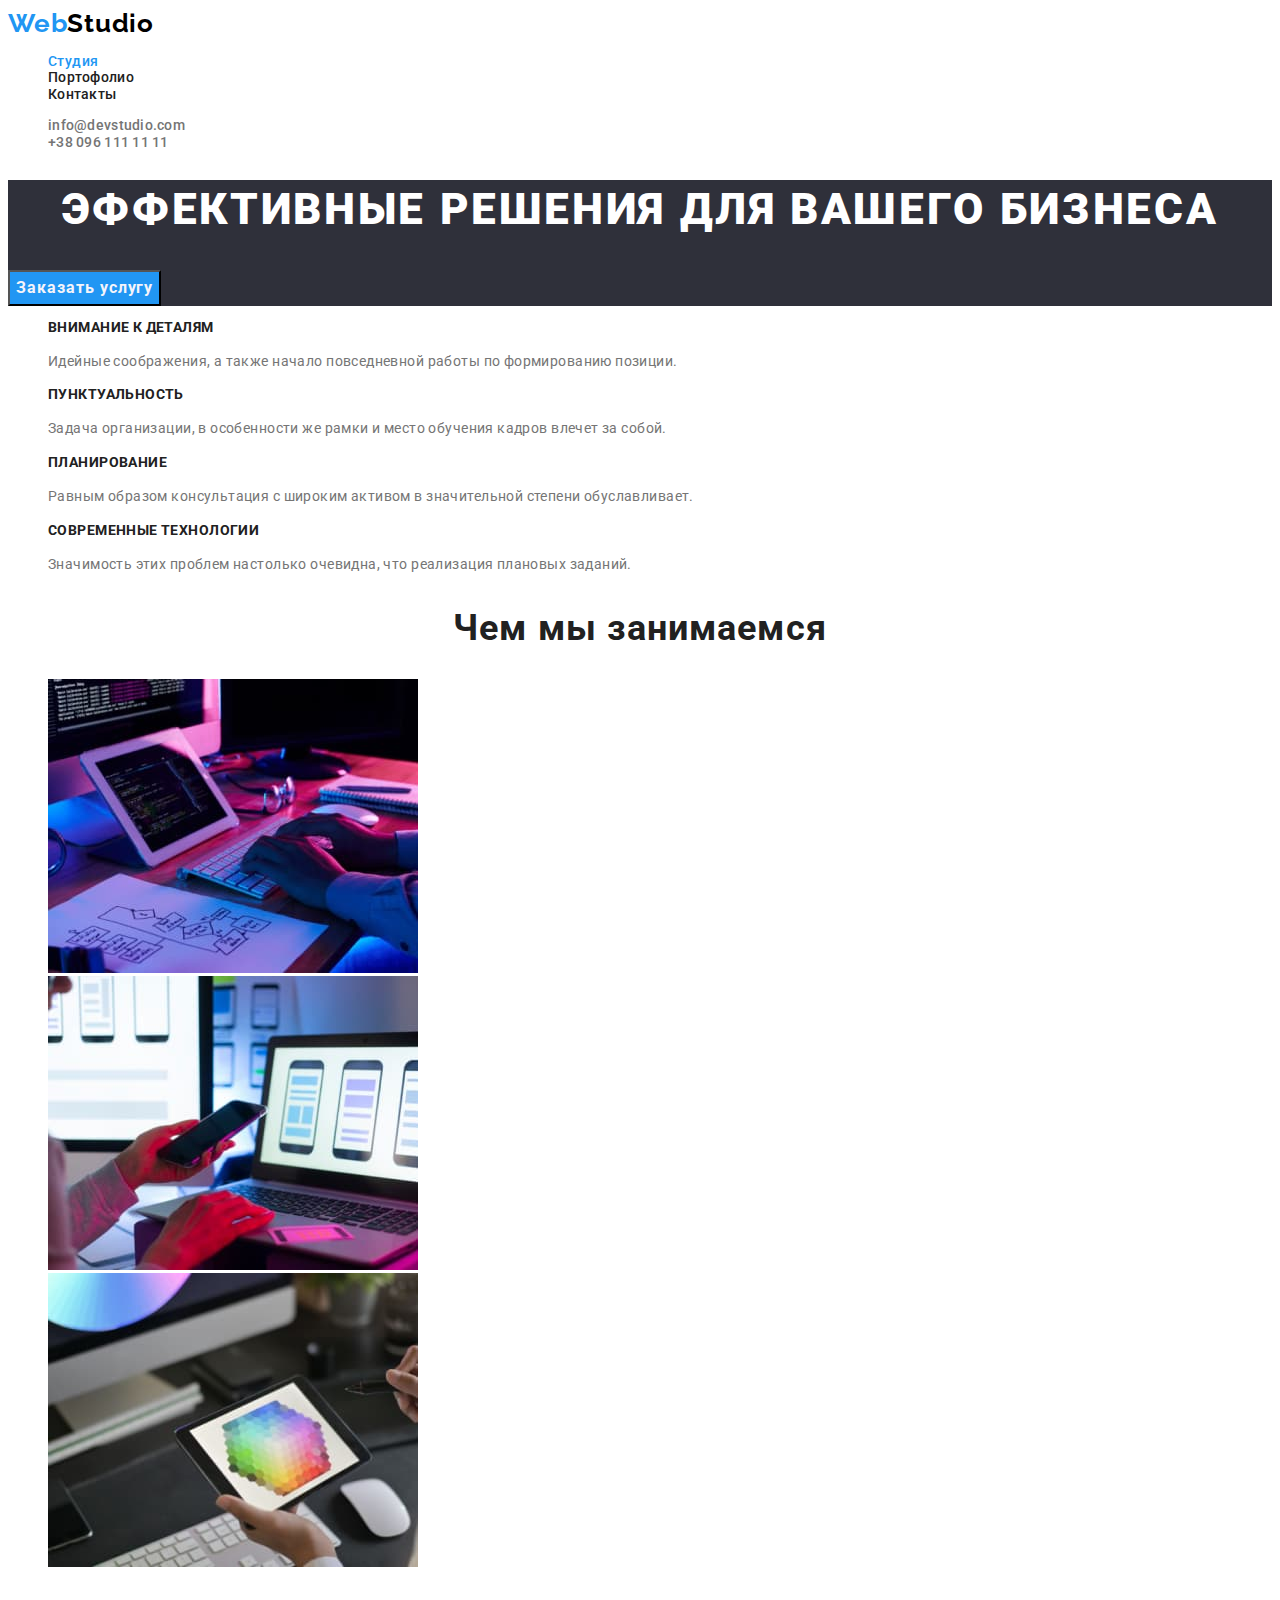
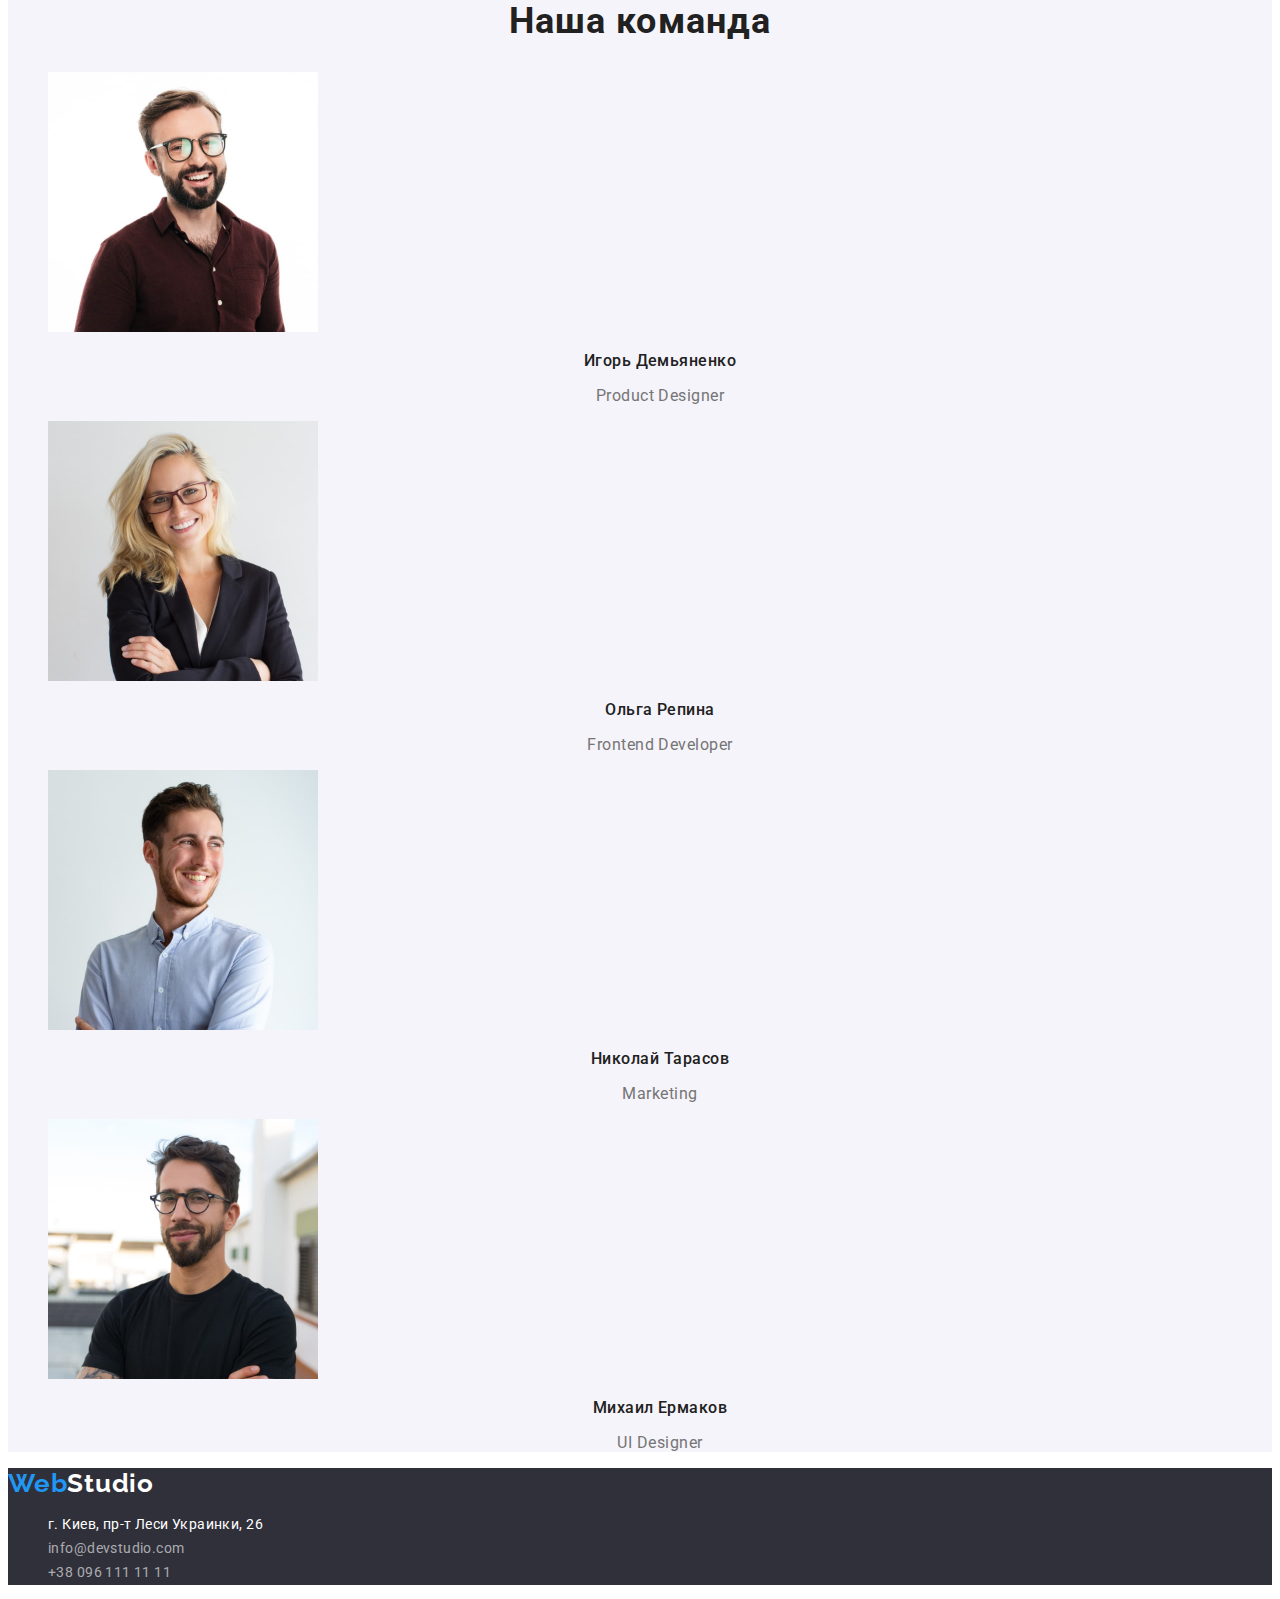
==== index.html @ 548dbef4 "Переносит предыдущее задание" ====
<!DOCTYPE html>
    <html lang="ru">
    <head>
        <meta charset="UTF-8" />
        <meta http-equiv="X-UA-Compatible" content="IE=edge" />
        <meta name="viewport" content="width=device-width, initial-scale=1.0" />
        <title>Homework_02</title>
        <link 
        href="https://fonts.googleapis.com/css2?family=Raleway:wght@700&family=Roboto:wght@400;500;700;900&display=swap" 
        rel="stylesheet"/>
        <link rel="stylesheet" href="./css/main.css"/>
    </head>
    <body>
        <!-- Шапка сайта -->
        <header class="page-header">
        <nav class="navigation">
            <a href="./index.html" class="logo  link"><span class="accent">Web</span>Studio </a>
            <ul class="site-nav list ">
            <li><a href="./index.html" class="link page link-current link">Студия</a></li>
            <li><a href="./portfolio.html" class="link-page link">Портофолио</a></li>
            <li><a href="" class="link-page link">Контакты</a></li>
            </ul>
        </nav>
            <ul class="contact-list list">
            <li><a href="mailto:info@devstudio.com" class="contact link">info@devstudio.com</a></li>
            <li><a href="tel:+380961111111" class="contact link">+38 096 111 11 11</a></li>
            </ul>
        </header>
        <main>    
        <!-- Герой -->    
        <section class="hero">
            <h1 class="hero-title">Эффективные решения для вашего бизнеса</h1>
            <button type="button" class="button">Заказать услугу</button>
        </section>
        <!-- Принципы -->
        <section class="section">
            <h2 class="visually-hidden">Принципы</h2>
            <ul class="principles list" >
            <li>
                <h3 class="title">Внимание к деталям</h3>
                <p class="text">
                Идейные соображения, а также начало повседневной работы по
                формированию позиции.
                </p>
            </li>
            <li>
                <h3 class="title">Пунктуальность</h3>
                <p  class="text">
                Задача организации, в особенности же рамки и место обучения кадров
                влечет за собой.
                </p>
            </li>
            <li>
                <h3 class="title">Планирование</h3>
                <p  class="text">
                Равным образом консультация с широким активом в значительной
                степени обуславливает.
                </p>
            </li>
            <li>
                <h3 class="title">Современные технологии</h3>
                <p  class="text">
                Значимость этих проблем настолько очевидна, что реализация
                плановых заданий.
                </p>
            </li>
            </ul>
        </section>
        <!-- Чем мы занимаемся -->
        <section class="section">
            <h2 class="section-title">Чем мы занимаемся</h2>
            <ul class="work-list list">
            <li>
                <img src="./img/img.jpg" alt="Наша работа" width="370" />
            </li>
            <li>
                <img src="./img/imge.jpg" alt="Наша работа" width="370" />
            </li>
            <li>
                <img src="./img/imges.jpg" alt="Наша работа" width="370" />
            </li>
            </ul>
        </section>
        <!-- Наша команда -->
        <section class="section-group">
            <h2 class="section-title">Наша команда</h2>
            <ul class="team list">
            <li>
                <img src="./img/4.jpg" alt="Игорь Демьяненко" width="270" />
                <h3 class="title">Игорь Демьяненко</h3>
                <p class="text" lang="en">Product Designer</p>
            </li>
            <li>
                <img src="./img/5.jpg" alt="Ольга Репина" width="270" />
                <h3 class="title">Ольга Репина</h3>
                <p class="text" lang="en">Frontend Developer</p>
            </li>
            <li>
                <img src="./img/6.jpg" alt="Николай Тарасов" width="270" />
                <h3 class="title">Николай Тарасов</h3>
                <p class="text" lang="en">Marketing</p>
            </li>
            <li>
                <img src="./img/im.jpg" alt="Михаил Ермаков" width="270" />
                <h3 class="title">Михаил Ермаков</h3>
                <p class="text" lang="en">UI Designer</p>
            </li>
            </ul>
        </section>
        </main>
        <footer class="address">
        <address>
            <a href="./index.html" class="logo link"><span class="accent">Web</span>Studio </a>
            <ul class="address-link list">
            <li>
                <a href="https://goo.gl/maps/2pZtaWLYkU5cPGeF8" target="_blank" rel="noopener,noindex,nofollow" class="address-direct link">г. Киев, пр-т Леси Украинки, 26</a>
            </li>
            <li>    
                <a href="mailto:info@devstudio.com" class="direct link">info@devstudio.com</a>
            </li>
            <li>    
                <a href="tel:+380961111111" class="direct link">+38 096 111 11 11</a>
            </li>
            </ul>
        </address>
        </footer>
    </body>
    </html>
---- css/main.css ----
:root{
    --primary-text-color:#757575;
    --title-text-color:#212121;
    --accent-color:#2196F3;
    --primary-white-color:#FFFFFF;
    --logo-color:#000000;
    --bg-color:#2F303A;
    --second-fon-color:#F5F4FA;
    --direct-color:rgba(255, 255, 255, 0.6);
}

body{
    background-color:var(--primary-white-color) ;
    color:var( --primary-text-color) ;
    font-family: Roboto,sans-serif;
    font-size:14px;
    letter-spacing: 0.03em; 
}

address{
    font-style: normal;
}

.list {
    list-style: none;  
 }

 .link {
    text-decoration: none;
}

/* Logo */

.logo {
    color:var(--logo-color); 
    font-family: Raleway,sans-serif;
    font-size: 26px;
    font-weight: 700;
    line-height: 1.19;
    letter-spacing: 0.03em;
}

.logo .accent{
    color:var(--accent-color) ;
}

/* Site nav */

.site-nav .link-page{
    color: var(--title-text-color);

    font-family: Roboto,sans-serif;
    font-size: 14px;
    font-weight: 500;
    line-height: 1.14;
    letter-spacing: 0.02em;
}

.site-nav .link-page:hover , 
.site-nav .link-page:focus {
    color: var(--accent-color);
}
.site-nav .link-current {
    color: var(--accent-color);
    font-weight: 500;
}


/* Contact */
.contact {
    color: var( --primary-text-color);

    font-weight: 500;
    font-size: 14px;
    line-height: 1.14;
    letter-spacing: 0.02em;
}
.contact:hover,
.contact:focus {
    color:var(--accent-color);
}

/* Hero */

.hero{
    background-color:var(--bg-color);
}

.hero-title {
    color:var(--primary-white-color);

    font-size: 44px;
    font-weight: 900;
    line-height: 1.36;
    letter-spacing: 0.06em;
    text-align: center;
    text-transform: uppercase;
}

/* Section */

.section-group{
    background-color:var(--second-fon-color);
}

.section-title {
    color:var( --title-text-color) ;

    font-weight: 700;
    font-size: 36px;
    line-height: 1.17;
    text-align: center;
    letter-spacing: 0.03em;
}

/* Principles */

.visually-hidden{
    position:absolute;
    white-space: nowrap;
    width:1px;
    height:1px;
    overflow:hidden;
    border: 0;
    padding: 0;
    clip: rect(0 0 0 0);
    clip-path: inset(50%);
    margin: -1px;
}

.principles .title {
    color:var( --title-text-color) ;

    font-weight: 700;
    font-size: 14px;
    line-height: 1.14;
    letter-spacing: 0.03em;
    text-transform: uppercase;
}

.principles .text {
    font-weight: 400;
    font-size: 14px;
    line-height: 1.71;
    letter-spacing: 0.03em;
}

/* Team */

.team .title {
    color:var(--title-text-color) ;
    
    font-weight: 500;
    font-size: 16px;
    line-height: 1.19;
    text-align: center;
    letter-spacing: 0.03em;
}

.team .text {
    font-weight: 400;
    font-size: 16px;
    line-height: 1.19;
    text-align: center;
    letter-spacing: 0.03em;
}

/* Button */

.button {
    background-color:var(--accent-color);
    color:var(--second-fon-color);
    
    font-family: inherit;
    font-style: normal;
    font-weight: 700;
    font-size: 16px;
    line-height: 1.88;
    letter-spacing: 0.06em;
    cursor: pointer;
}


/* Стили для Портофолио" */

.style-filter {
    background-color:var(--second-fon-color);
    color:var( --title-text-color) ;

    font-family: Roboto,sans-serif;
    font-weight: 500;
    font-size: 16px;
    line-height: 1.62;
    text-align: center;
    letter-spacing: 0.03em;
    cursor: pointer;
}

.style-filter:hover,
.style-filter:focus {
    background-color: var(--accent-color);
    color: var(--primary-white-color);
}

/* Examples */

.examples .title {
    color:var(--title-text-color) ;

    font-weight: 700;
    font-size: 18px;
    line-height: 2.0;
    letter-spacing: 0.06em;
}

.examples .text { 
    color:var(--primary-text-color) ;

    font-weight: 400;
    font-size: 16px;
    line-height: 1.88;
    letter-spacing: 0.03em;
}

.examples-link{
    color:var(--title-text-color) ;
}

/* Footer */
.address{
    background-color:var(--bg-color);
    font-style: normal;
}

.address .logo { 
    color:var(--primary-white-color);
} 

.address-link .logo{
    color:var(--primary-white-color) ;
}

.address-link .logo.accent  {
    color:var(--accent-color)
}

.address-direct{
    color:var(--primary-white-color);

    font-weight: 400;
    font-size: 14px;
    line-height: 1.71;
    letter-spacing: 0.03em;
}

.direct{
    color:var(--direct-color);

    font-weight: 400;
    font-size: 14px;
    line-height: 1.71;
    letter-spacing: 0.03em;
}
.direct:hover,
.direct:focus{
    color:var(--accent-color) 
}
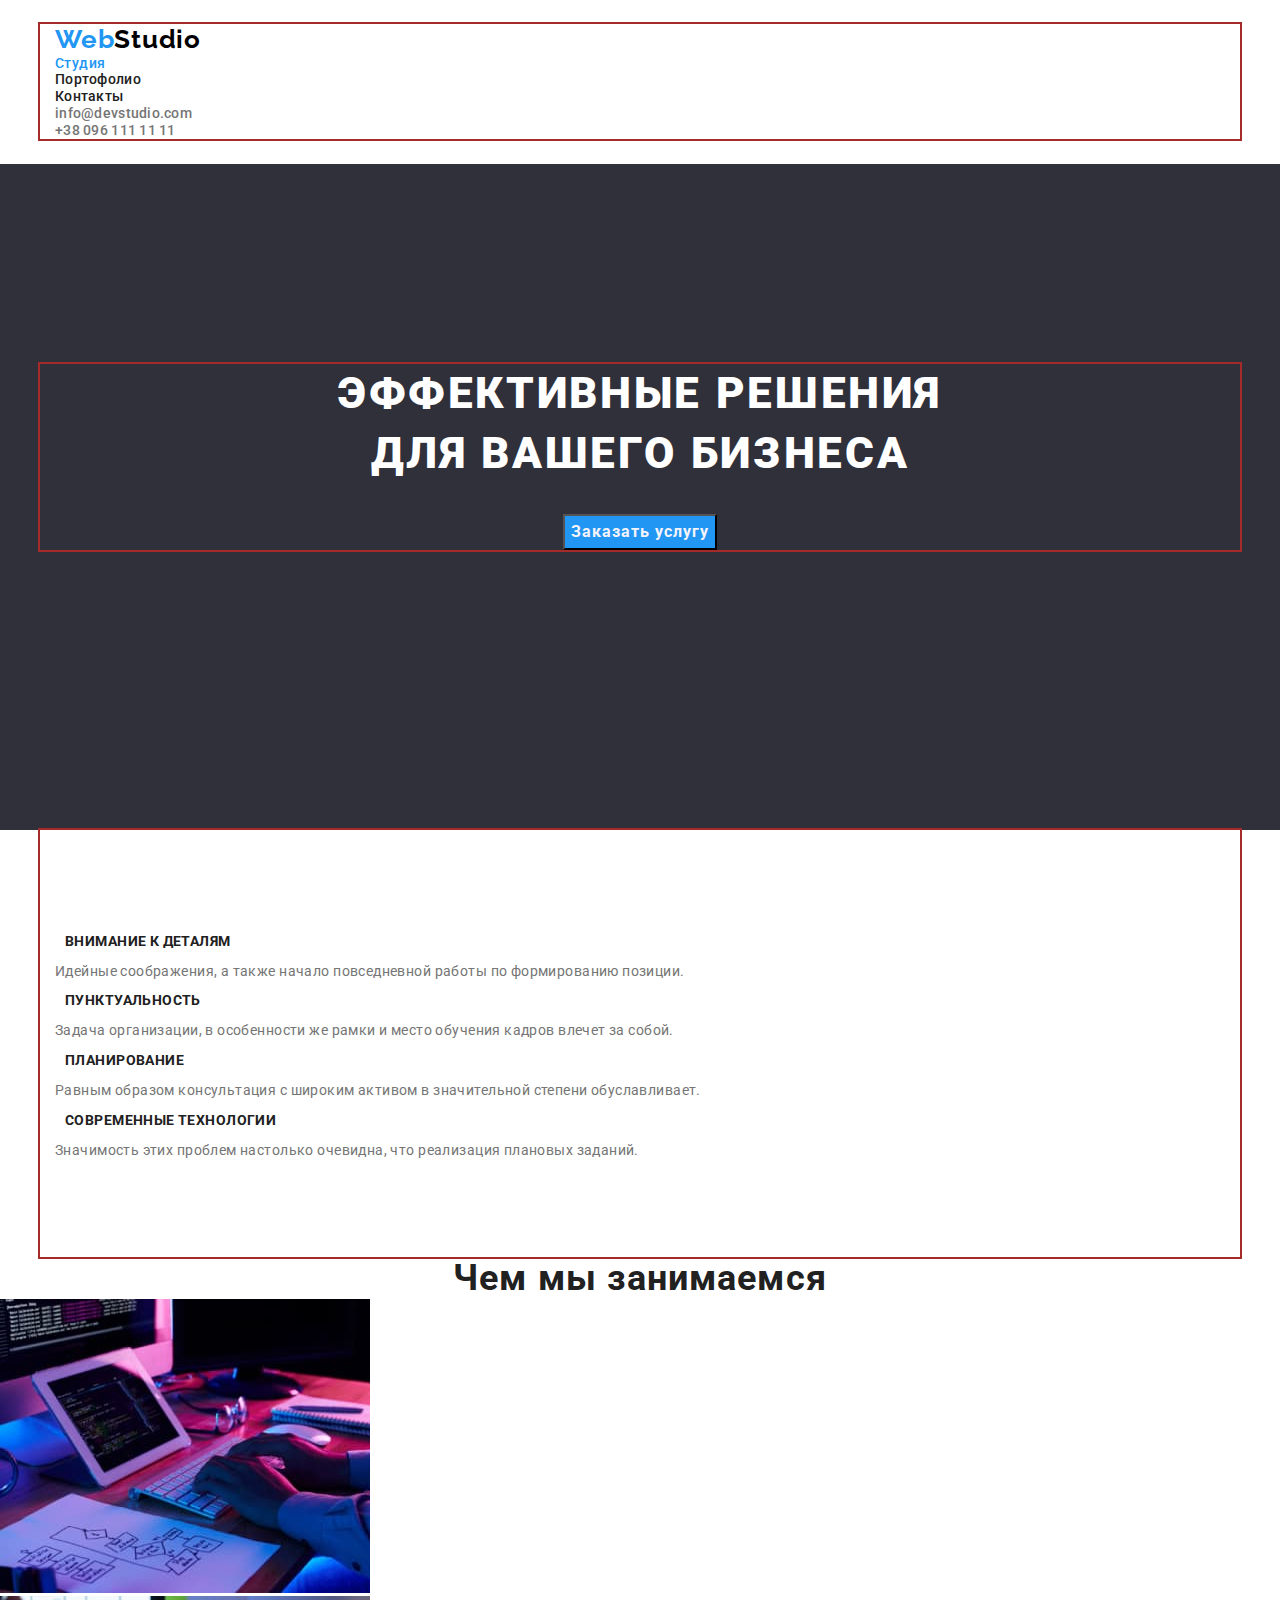
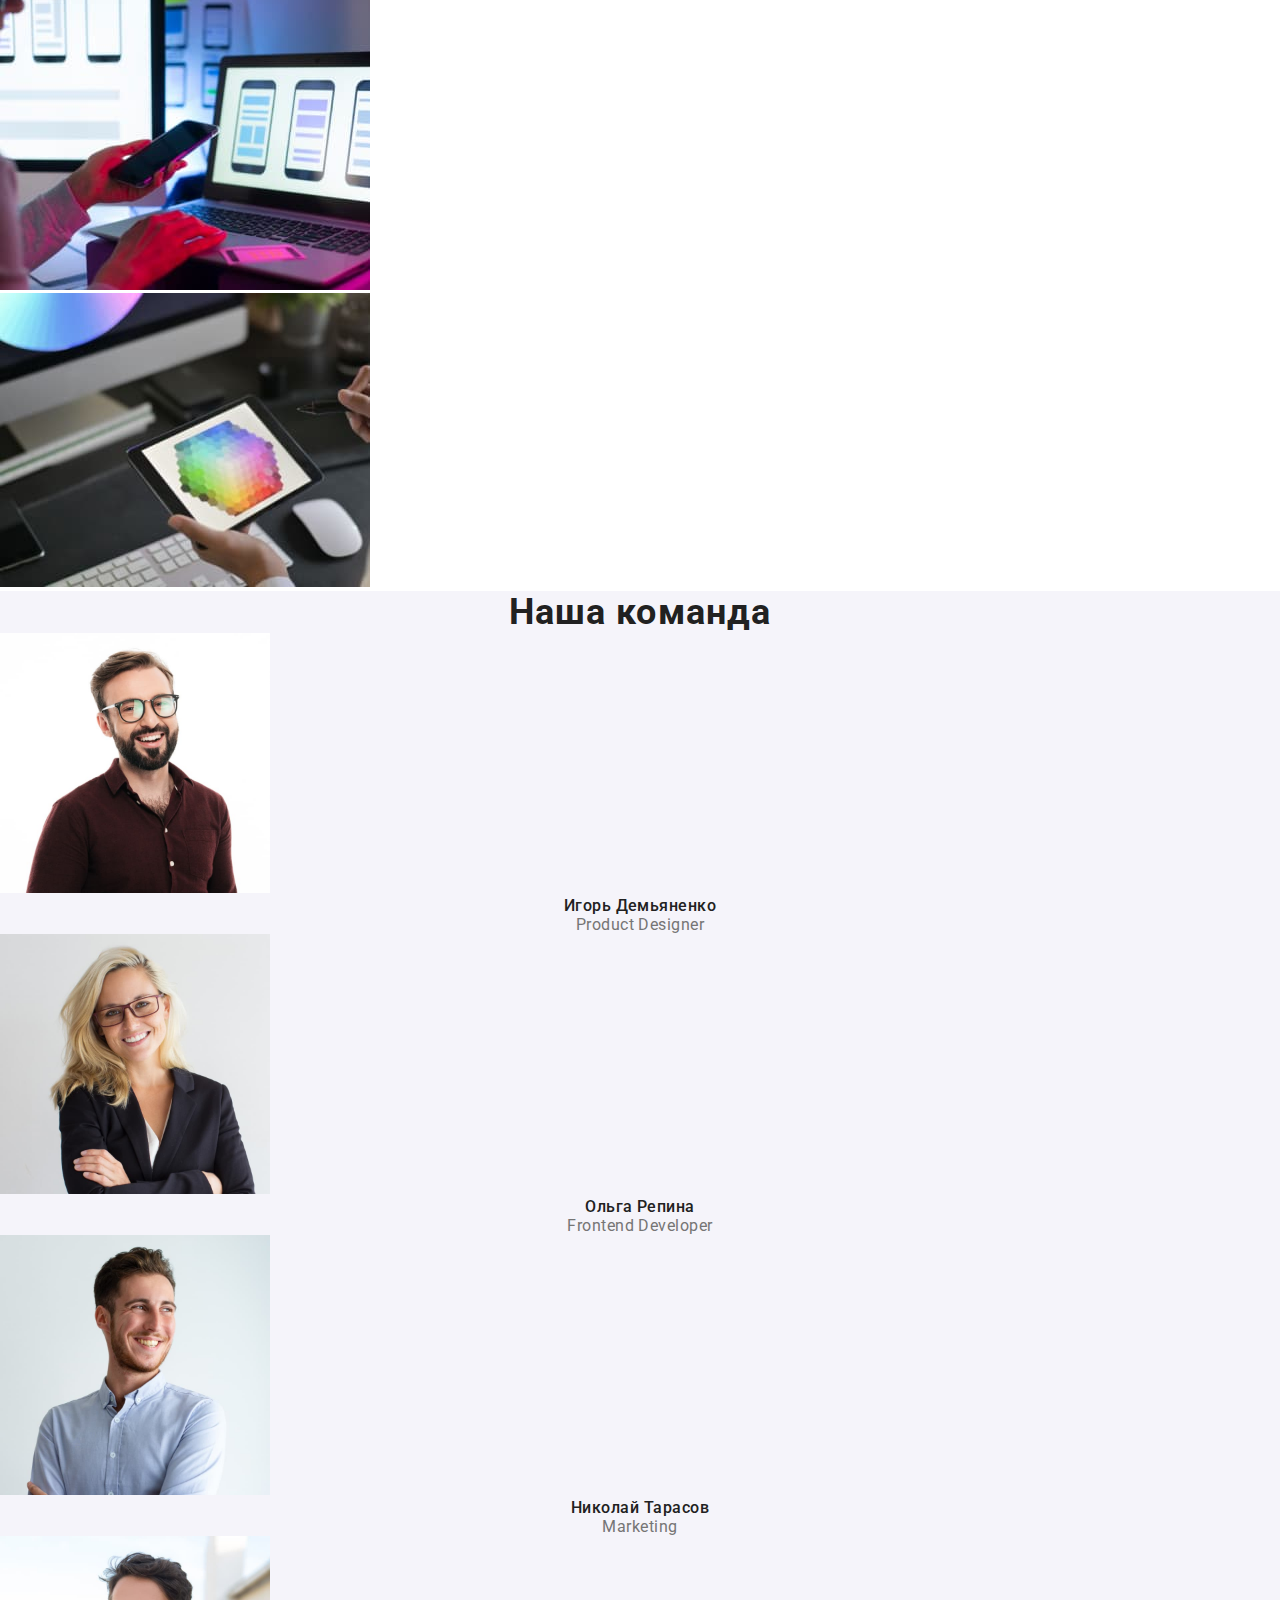
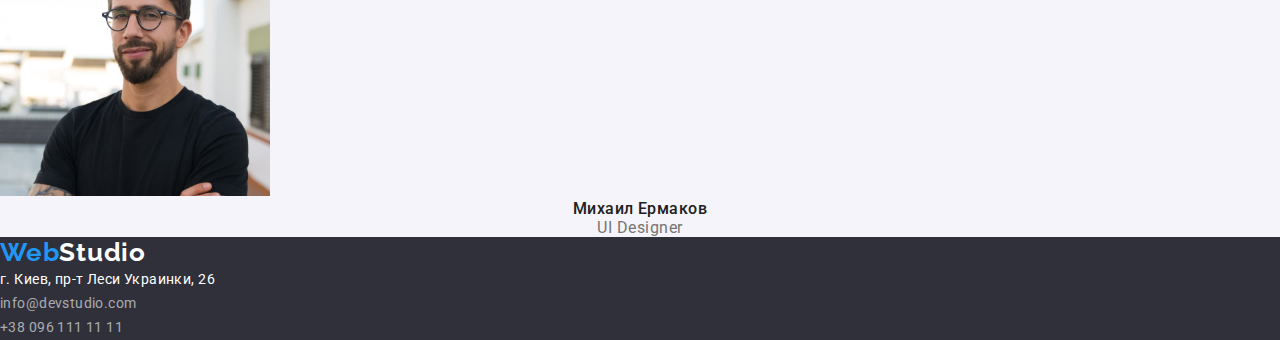
==== commit 6f4e81bb: "добавляет константы" ====
--- a/index.html
+++ b/index.html
@@ -8,63 +8,70 @@
         <link 
         href="https://fonts.googleapis.com/css2?family=Raleway:wght@700&family=Roboto:wght@400;500;700;900&display=swap" 
         rel="stylesheet"/>
+        <link rel="stylesheet" href="https://cdnjs.cloudflare.com/ajax/libs/modern-normalize/1.1.0/modern-normalize.min.css">
         <link rel="stylesheet" href="./css/main.css"/>
     </head>
     <body>
         <!-- Шапка сайта -->
         <header class="page-header">
-        <nav class="navigation">
+        <div class="container">
             <a href="./index.html" class="logo  link"><span class="accent">Web</span>Studio </a>
-            <ul class="site-nav list ">
-            <li><a href="./index.html" class="link page link-current link">Студия</a></li>
-            <li><a href="./portfolio.html" class="link-page link">Портофолио</a></li>
-            <li><a href="" class="link-page link">Контакты</a></li>
-            </ul>
-        </nav>
-            <ul class="contact-list list">
-            <li><a href="mailto:info@devstudio.com" class="contact link">info@devstudio.com</a></li>
-            <li><a href="tel:+380961111111" class="contact link">+38 096 111 11 11</a></li>
-            </ul>
+                <ul class="site-nav list ">
+                    <li><a href="./index.html" class="link page link-current link">Студия</a></li>
+                    <li><a href="./portfolio.html" class="link-page link">Портофолио</a></li>
+                    <li><a href="" class="link-page link">Контакты</a></li>
+                </ul>
+            </nav>
+                <ul class="contact-list list">
+                    <li><a href="mailto:info@devstudio.com" class="contact link">info@devstudio.com</a></li>
+                    <li><a href="tel:+380961111111" class="contact link">+38 096 111 11 11</a></li>
+                </ul>
+            <nav class="navigation">
+        </div>
         </header>
         <main>    
         <!-- Герой -->    
         <section class="hero">
-            <h1 class="hero-title">Эффективные решения для вашего бизнеса</h1>
-            <button type="button" class="button">Заказать услугу</button>
+            <div class="container">
+                <h1 class="hero-title">Эффективные решения для вашего бизнеса</h1>
+                <button type="button" class="button">Заказать услугу</button>
+            </div>
         </section>
         <!-- Принципы -->
         <section class="section">
-            <h2 class="visually-hidden">Принципы</h2>
-            <ul class="principles list" >
-            <li>
-                <h3 class="title">Внимание к деталям</h3>
-                <p class="text">
-                Идейные соображения, а также начало повседневной работы по
-                формированию позиции.
-                </p>
-            </li>
-            <li>
-                <h3 class="title">Пунктуальность</h3>
-                <p  class="text">
-                Задача организации, в особенности же рамки и место обучения кадров
-                влечет за собой.
-                </p>
-            </li>
-            <li>
-                <h3 class="title">Планирование</h3>
-                <p  class="text">
-                Равным образом консультация с широким активом в значительной
-                степени обуславливает.
-                </p>
-            </li>
-            <li>
-                <h3 class="title">Современные технологии</h3>
-                <p  class="text">
-                Значимость этих проблем настолько очевидна, что реализация
-                плановых заданий.
-                </p>
-            </li>
-            </ul>
+            <div class="container">
+                <h2 class="visually-hidden">Принципы</h2>
+                <ul class="principles list" >
+                <li>
+                    <h3 class="title">Внимание к деталям</h3>
+                    <p class="text">
+                    Идейные соображения, а также начало повседневной работы по
+                    формированию позиции.
+                    </p>
+                </li>
+                <li>
+                    <h3 class="title">Пунктуальность</h3>
+                    <p  class="text">
+                    Задача организации, в особенности же рамки и место обучения кадров
+                    влечет за собой.
+                    </p>
+                </li>
+                <li>
+                    <h3 class="title">Планирование</h3>
+                    <p  class="text">
+                    Равным образом консультация с широким активом в значительной
+                    степени обуславливает.
+                    </p>
+                </li>
+                <li>
+                    <h3 class="title">Современные технологии</h3>
+                    <p  class="text">
+                    Значимость этих проблем настолько очевидна, что реализация
+                    плановых заданий.
+                    </p>
+                </li>
+                </ul>
+            </div>
         </section>
         <!-- Чем мы занимаемся -->
         <section class="section">
--- a/css/main.css
+++ b/css/main.css
@@ -21,6 +21,25 @@
     font-style: normal;
 }
 
+p,
+h1,
+h2,
+h3,
+h4,
+h5,
+h6{
+    margin: 0;
+}
+
+ul{
+    padding-left: 0;
+    margin: 0;
+}
+
+button{
+    cursor: pointer;
+}
+
 .list {
     list-style: none;  
  }
@@ -29,7 +48,19 @@
     text-decoration: none;
 }
 
+.container{
+    width: 1200px;
+    padding-left: 15px;
+    padding-right: 15px;
+    margin: 0 auto;
+    outline: 2px solid brown;
+}
+
 /* Logo */
+.page-header{
+    padding-top: 24px;
+    padding-bottom: 25px;
+}
 
 .logo {
     color:var(--logo-color); 
@@ -83,10 +114,19 @@
 /* Hero */
 
 .hero{
+    padding-top: 200px;
+    padding-bottom: 280px;
+    /* padding: 200px 0; */
     background-color:var(--bg-color);
 }
 
 .hero-title {
+    width: 696px;
+    margin-top: 0;
+    margin-bottom: 30px;
+    margin-left: auto;
+    margin-right: auto;
+
     color:var(--primary-white-color);
 
     font-size: 44px;
@@ -114,6 +154,10 @@
 }
 
 /* Principles */
+.principles{
+    padding-top: 94px;
+    padding-bottom: 94px;
+}
 
 .visually-hidden{
     position:absolute;
@@ -129,6 +173,7 @@
 }
 
 .principles .title {
+    margin: 10px;
     color:var( --title-text-color) ;
 
     font-weight: 700;
@@ -168,6 +213,9 @@
 /* Button */
 
 .button {
+    margin: 0 auto;
+    display: block;
+
     background-color:var(--accent-color);
     color:var(--second-fon-color);
     
@@ -178,6 +226,7 @@
     line-height: 1.88;
     letter-spacing: 0.06em;
     cursor: pointer;
+    text-align: center;
 }
 
 
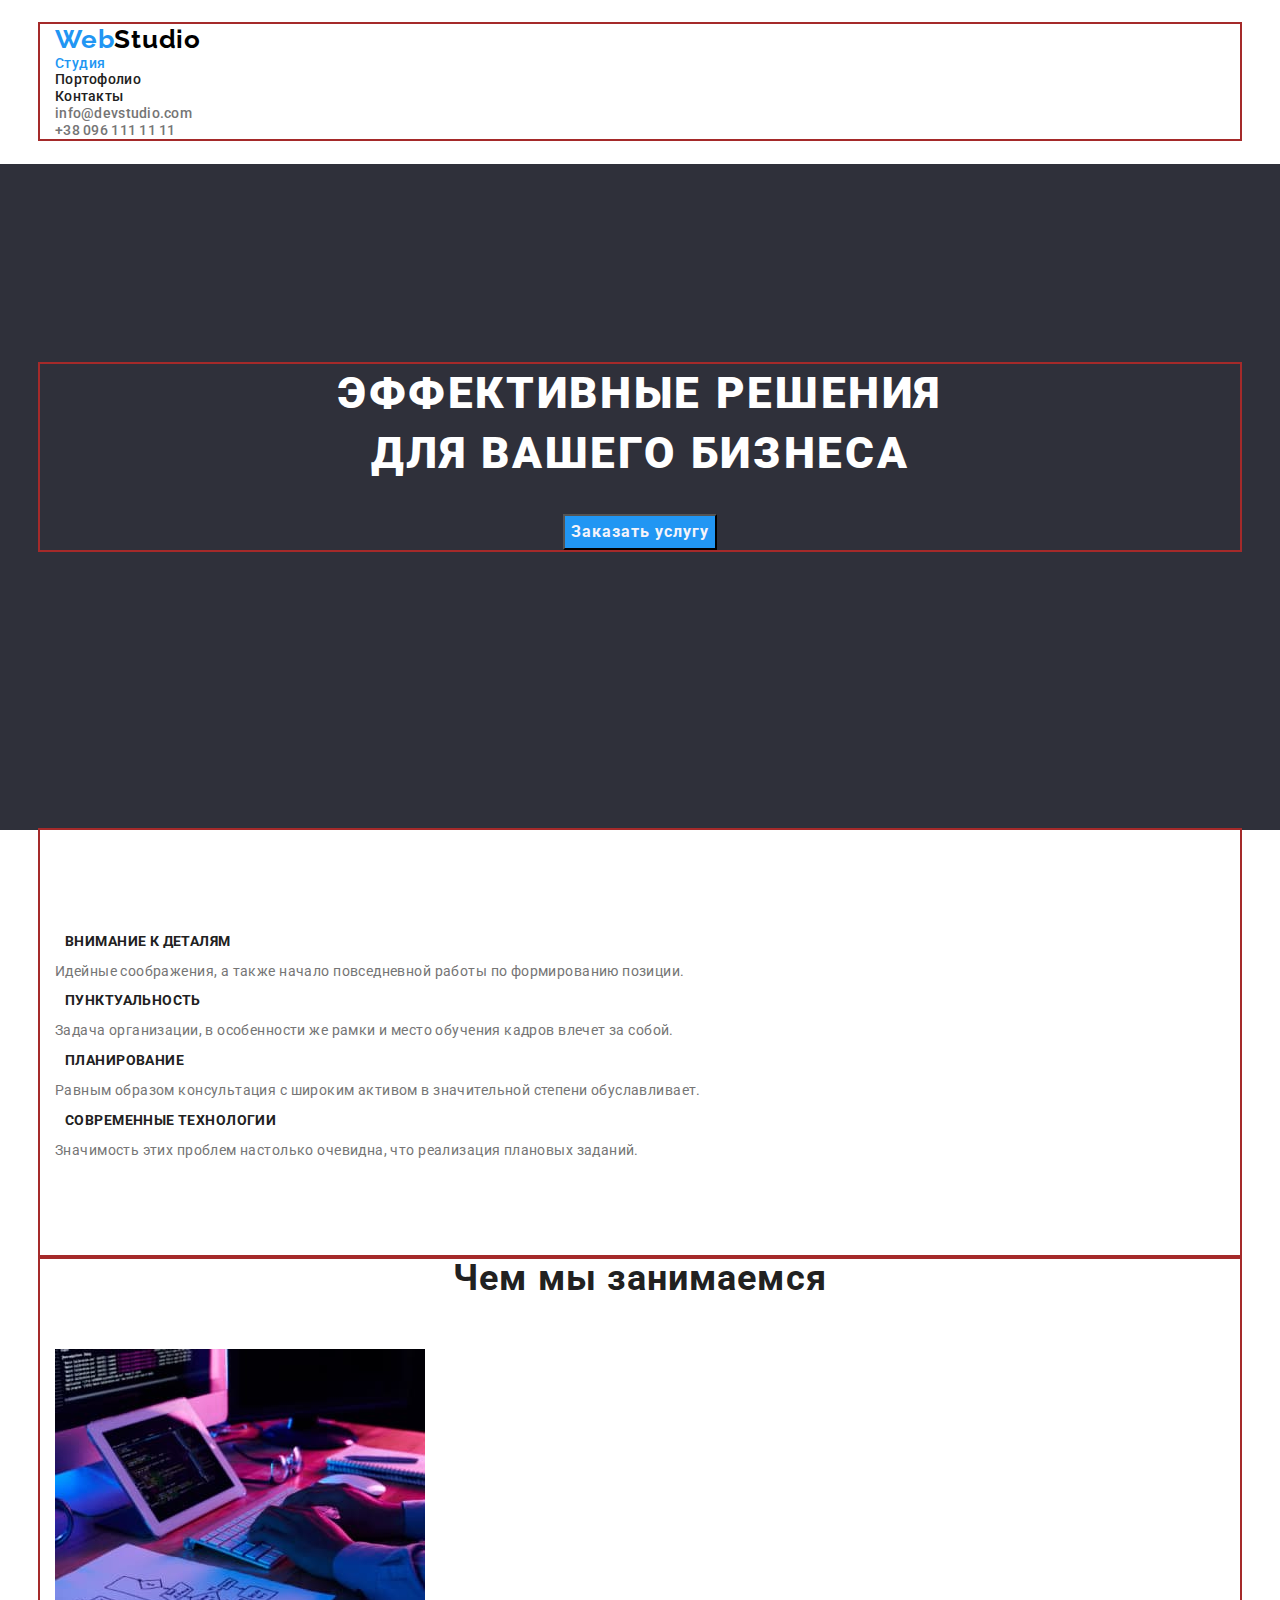
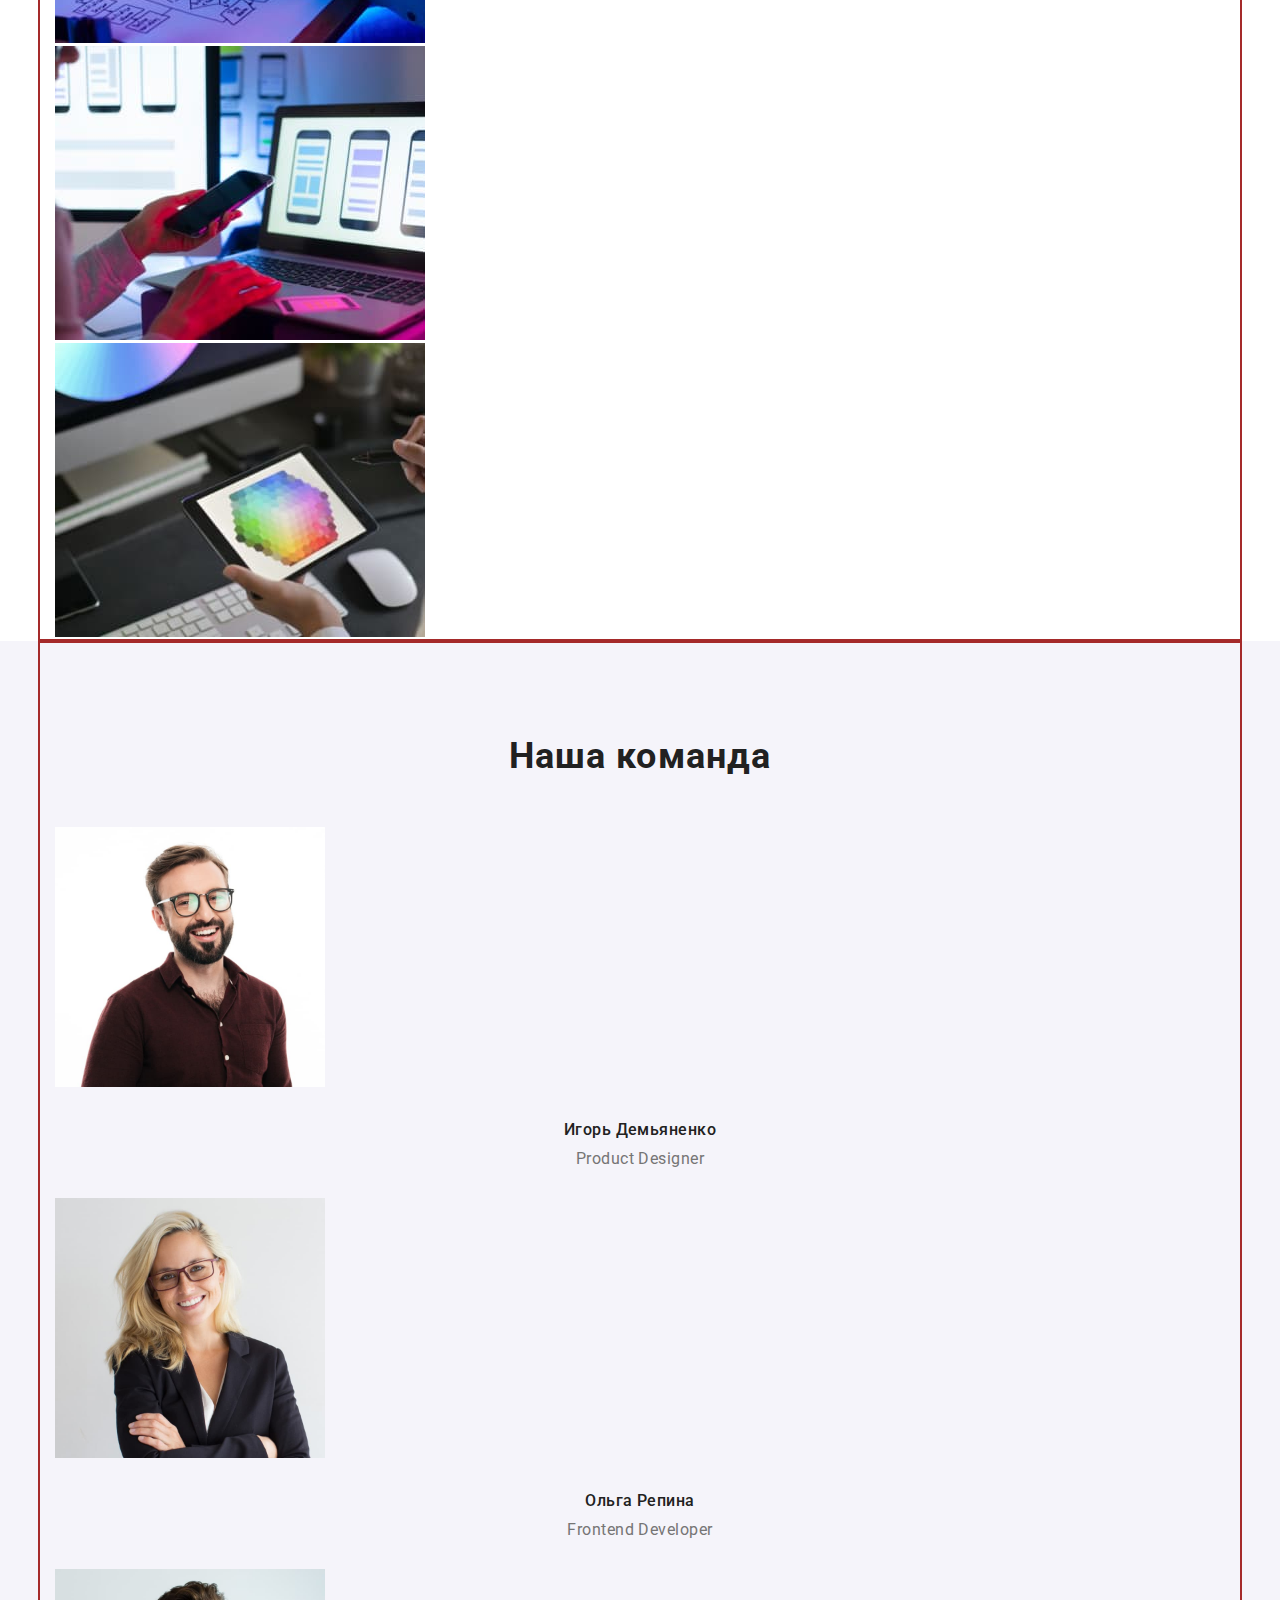
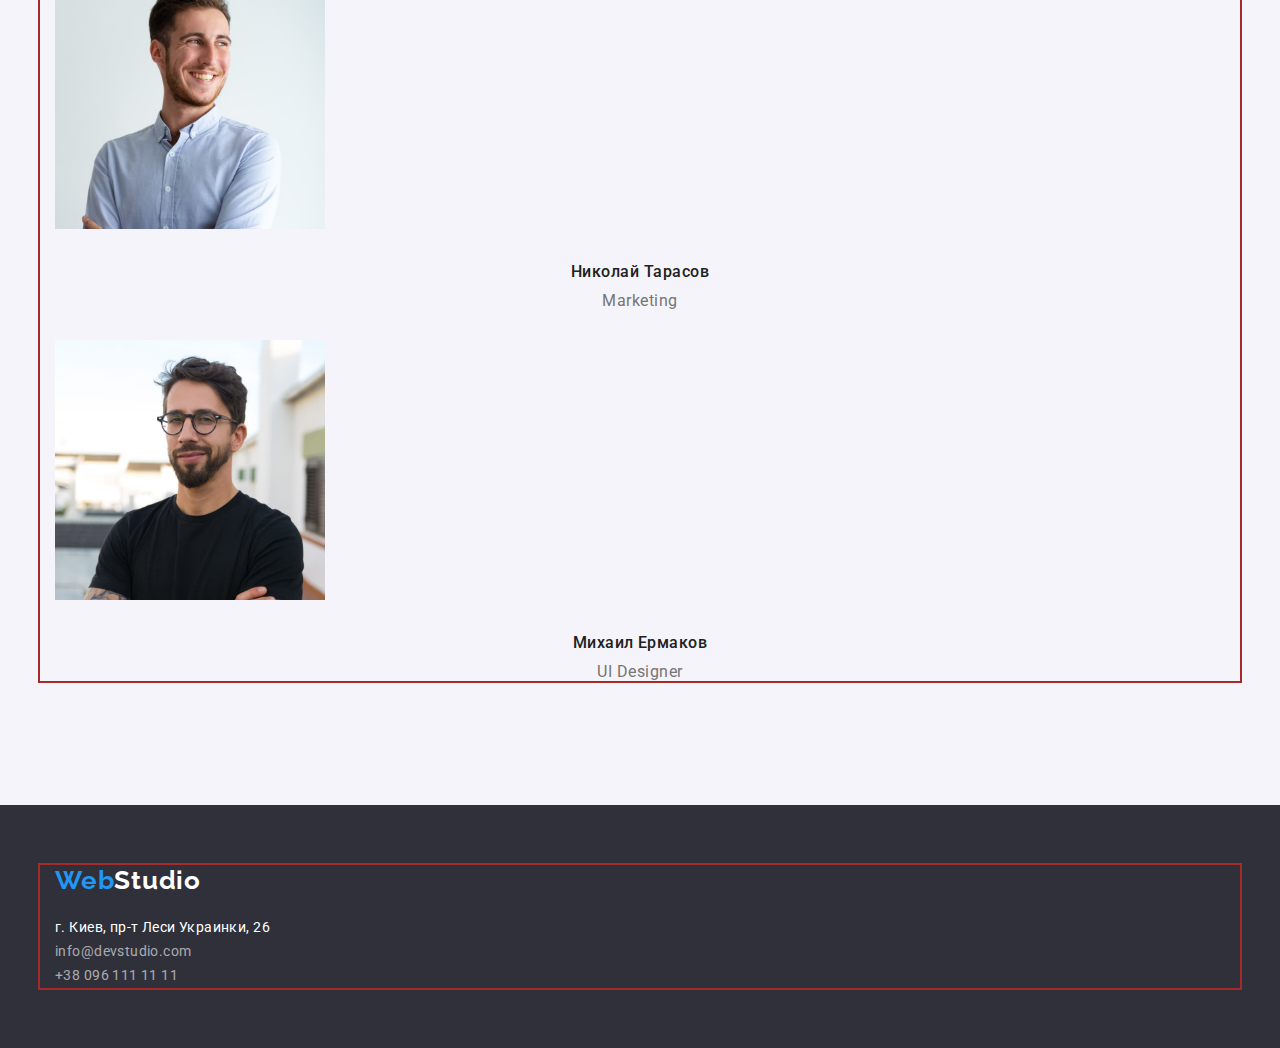
==== commit ed3a864a: "Добавляет контейнеры" ====
--- a/index.html
+++ b/index.html
@@ -75,61 +75,67 @@
         </section>
         <!-- Чем мы занимаемся -->
         <section class="section">
-            <h2 class="section-title">Чем мы занимаемся</h2>
-            <ul class="work-list list">
-            <li>
-                <img src="./img/img.jpg" alt="Наша работа" width="370" />
-            </li>
-            <li>
-                <img src="./img/imge.jpg" alt="Наша работа" width="370" />
-            </li>
-            <li>
-                <img src="./img/imges.jpg" alt="Наша работа" width="370" />
-            </li>
-            </ul>
+            <div class="container">
+                <h2 class="section-title">Чем мы занимаемся</h2>
+                <ul class="work-list list">
+                <li>
+                    <img src="./img/img.jpg" alt="Наша работа" width="370" />
+                </li>
+                <li>
+                    <img src="./img/imge.jpg" alt="Наша работа" width="370" />
+                </li>
+                <li>
+                    <img src="./img/imges.jpg" alt="Наша работа" width="370" />
+                </li>
+                </ul>
+            </div>
         </section>
         <!-- Наша команда -->
         <section class="section-group">
-            <h2 class="section-title">Наша команда</h2>
-            <ul class="team list">
-            <li>
-                <img src="./img/4.jpg" alt="Игорь Демьяненко" width="270" />
-                <h3 class="title">Игорь Демьяненко</h3>
-                <p class="text" lang="en">Product Designer</p>
-            </li>
-            <li>
-                <img src="./img/5.jpg" alt="Ольга Репина" width="270" />
-                <h3 class="title">Ольга Репина</h3>
-                <p class="text" lang="en">Frontend Developer</p>
-            </li>
-            <li>
-                <img src="./img/6.jpg" alt="Николай Тарасов" width="270" />
-                <h3 class="title">Николай Тарасов</h3>
-                <p class="text" lang="en">Marketing</p>
-            </li>
-            <li>
-                <img src="./img/im.jpg" alt="Михаил Ермаков" width="270" />
-                <h3 class="title">Михаил Ермаков</h3>
-                <p class="text" lang="en">UI Designer</p>
-            </li>
-            </ul>
+            <div class="container">
+                <h2 class="section-team">Наша команда</h2>
+                <ul class="team list">
+                <li>
+                    <img src="./img/4.jpg" alt="Игорь Демьяненко" width="270" />
+                    <h3 class="title">Игорь Демьяненко</h3>
+                    <p class="text" lang="en">Product Designer</p>
+                </li>
+                <li>
+                    <img src="./img/5.jpg" alt="Ольга Репина" width="270" />
+                    <h3 class="title">Ольга Репина</h3>
+                    <p class="text" lang="en">Frontend Developer</p>
+                </li>
+                <li>
+                    <img src="./img/6.jpg" alt="Николай Тарасов" width="270" />
+                    <h3 class="title">Николай Тарасов</h3>
+                    <p class="text" lang="en">Marketing</p>
+                </li>
+                <li>
+                    <img src="./img/im.jpg" alt="Михаил Ермаков" width="270" />
+                    <h3 class="title">Михаил Ермаков</h3>
+                    <p class="text" lang="en">UI Designer</p>
+                </li>
+                </ul>
+            </div>
         </section>
         </main>
         <footer class="address">
-        <address>
-            <a href="./index.html" class="logo link"><span class="accent">Web</span>Studio </a>
-            <ul class="address-link list">
-            <li>
-                <a href="https://goo.gl/maps/2pZtaWLYkU5cPGeF8" target="_blank" rel="noopener,noindex,nofollow" class="address-direct link">г. Киев, пр-т Леси Украинки, 26</a>
-            </li>
-            <li>    
-                <a href="mailto:info@devstudio.com" class="direct link">info@devstudio.com</a>
-            </li>
-            <li>    
-                <a href="tel:+380961111111" class="direct link">+38 096 111 11 11</a>
-            </li>
-            </ul>
-        </address>
+            <div class="container">
+                <address>
+                    <a href="./index.html" class="logo link"><span class="accent">Web</span>Studio </a>
+                    <ul class="address-link list">
+                    <li>
+                        <a href="https://goo.gl/maps/2pZtaWLYkU5cPGeF8" target="_blank" rel="noopener,noindex,nofollow" class="address-direct link">г. Киев, пр-т Леси Украинки, 26</a>
+                    </li>
+                    <li>    
+                        <a href="mailto:info@devstudio.com" class="direct link">info@devstudio.com</a>
+                    </li>
+                    <li>    
+                        <a href="tel:+380961111111" class="direct link">+38 096 111 11 11</a>
+                    </li>
+                    </ul>
+                </address>
+            </div>
         </footer>
     </body>
     </html>
--- a/css/main.css
+++ b/css/main.css
@@ -144,6 +144,8 @@
 }
 
 .section-title {
+    margin-bottom: 50px;
+    
     color:var( --title-text-color) ;
 
     font-weight: 700;
@@ -152,6 +154,21 @@
     text-align: center;
     letter-spacing: 0.03em;
 }
+
+.section-team{
+    margin-bottom: 50px;
+    padding-top: 94px;
+    
+    color:var( --title-text-color) ;
+
+    font-weight: 700;
+    font-size: 36px;
+    line-height: 1.17;
+    text-align: center;
+    letter-spacing: 0.03em;
+}
+
+
 
 /* Principles */
 .principles{
@@ -191,8 +208,14 @@
 }
 
 /* Team */
+.section-group{
+    padding-bottom: 94px;
+}
 
 .team .title {
+    margin-top: 30px;
+    margin-bottom: 10px;
+
     color:var(--title-text-color) ;
     
     font-weight: 500;
@@ -203,6 +226,7 @@
 }
 
 .team .text {
+    margin-bottom: 30px;
     font-weight: 400;
     font-size: 16px;
     line-height: 1.19;
@@ -277,11 +301,22 @@
 
 /* Footer */
 .address{
+    
+    padding-top: 60px;
+    padding-bottom: 60px;
+   
     background-color:var(--bg-color);
     font-style: normal;
 }
 
+.address-link{
+    margin-top: 20px;
+}
+
 .address .logo { 
+    margin-bottom: 20px;
+    width: 145px;
+    
     color:var(--primary-white-color);
 } 
 
@@ -294,6 +329,7 @@
 }
 
 .address-direct{
+
     color:var(--primary-white-color);
 
     font-weight: 400;
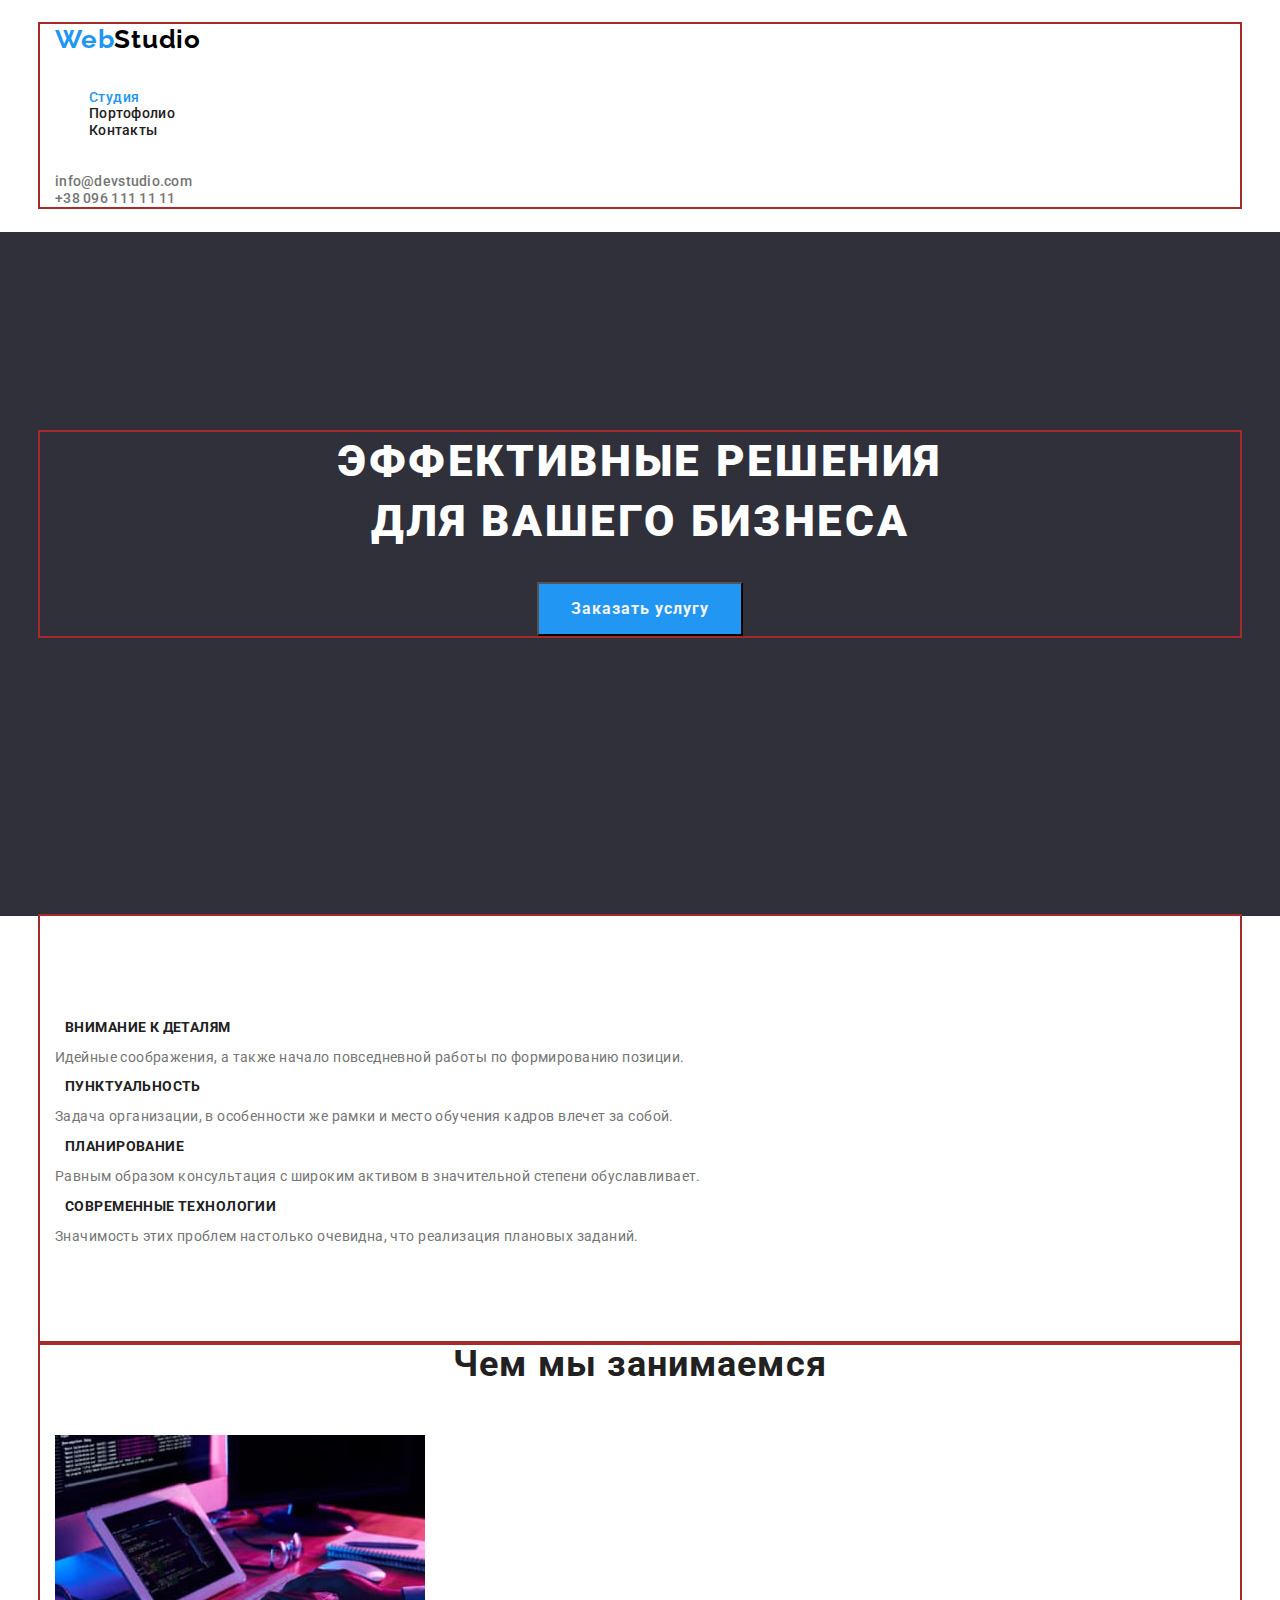
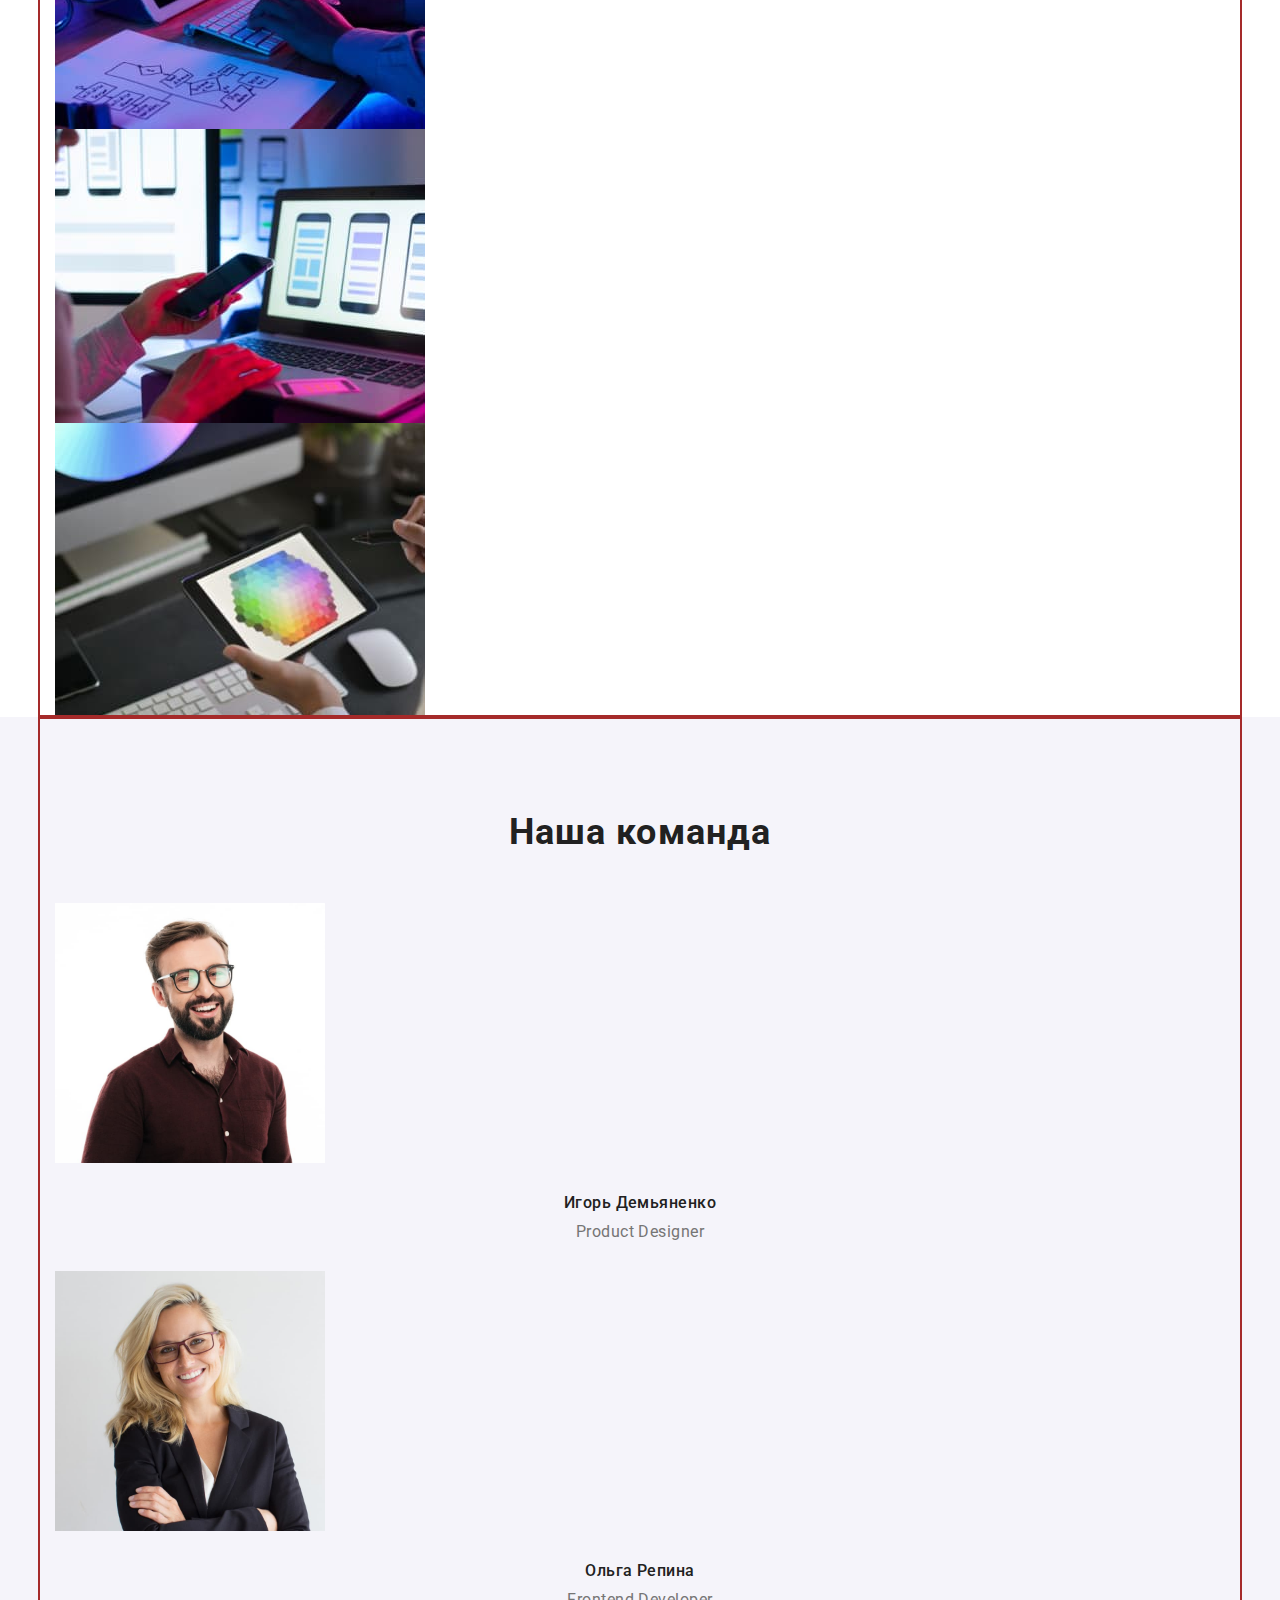
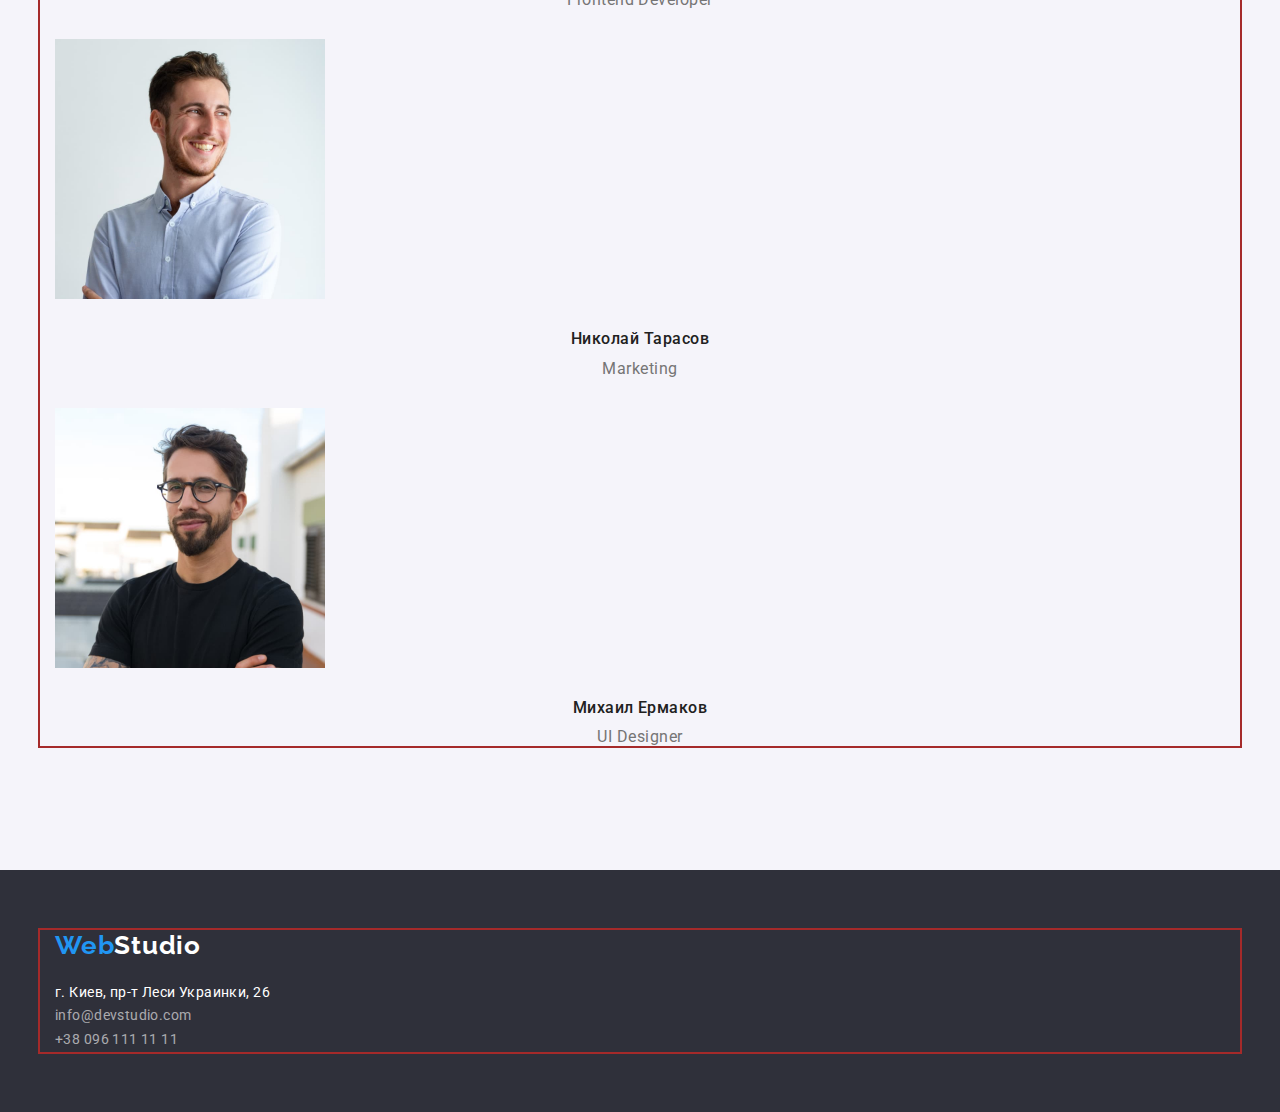
==== commit 8489a734: "Добавляет контейнер и стили в портофолио" ====
--- a/index.html
+++ b/index.html
@@ -15,18 +15,18 @@
         <!-- Шапка сайта -->
         <header class="page-header">
         <div class="container">
-            <a href="./index.html" class="logo  link"><span class="accent">Web</span>Studio </a>
-                <ul class="site-nav list ">
-                    <li><a href="./index.html" class="link page link-current link">Студия</a></li>
-                    <li><a href="./portfolio.html" class="link-page link">Портофолио</a></li>
-                    <li><a href="" class="link-page link">Контакты</a></li>
-                </ul>
+            <nav>
+                <a href="./index.html" class="logo  link"><span class="accent">Web</span>Studio </a>
+                    <ul class="site-nav list ">
+                        <li><a href="./index.html" class="link page link-current link">Студия</a></li>
+                        <li><a href="./portfolio.html" class="link-page link">Портофолио</a></li>
+                        <li><a href="" class="link-page link">Контакты</a></li>
+                    </ul>
             </nav>
                 <ul class="contact-list list">
                     <li><a href="mailto:info@devstudio.com" class="contact link">info@devstudio.com</a></li>
                     <li><a href="tel:+380961111111" class="contact link">+38 096 111 11 11</a></li>
                 </ul>
-            <nav class="navigation">
         </div>
         </header>
         <main>    
--- a/css/main.css
+++ b/css/main.css
@@ -40,6 +40,10 @@
     cursor: pointer;
 }
 
+img{
+    display: block;
+}
+
 .list {
     list-style: none;  
  }
@@ -55,6 +59,8 @@
     margin: 0 auto;
     outline: 2px solid brown;
 }
+
+
 
 /* Logo */
 .page-header{
@@ -239,7 +245,8 @@
 .button {
     margin: 0 auto;
     display: block;
-
+    padding: 10px 32px;
+    
     background-color:var(--accent-color);
     color:var(--second-fon-color);
     
@@ -255,8 +262,20 @@
 
 
 /* Стили для Портофолио" */
+.filter{
+    padding-top: 94px;
+    padding-bottom: 94px;
+}
+
+.site-nav{
+    
+    margin: 34px;
+}
 
 .style-filter {
+    padding: 6px 22px;
+    display: inline-block;
+
     background-color:var(--second-fon-color);
     color:var( --title-text-color) ;
 
@@ -277,7 +296,9 @@
 
 /* Examples */
 
+
 .examples .title {
+    margin-bottom: 4px;
     color:var(--title-text-color) ;
 
     font-weight: 700;
@@ -286,6 +307,7 @@
     letter-spacing: 0.06em;
 }
 
+
 .examples .text { 
     color:var(--primary-text-color) ;
 
@@ -296,7 +318,15 @@
 }
 
 .examples-link{
+   
     color:var(--title-text-color) ;
+}
+
+.gallery-desc {
+    border: 1px solid #EEEEEE;
+    box-sizing: border-box;
+    border-top: none;
+    padding: 20px 24px;
 }
 
 /* Footer */
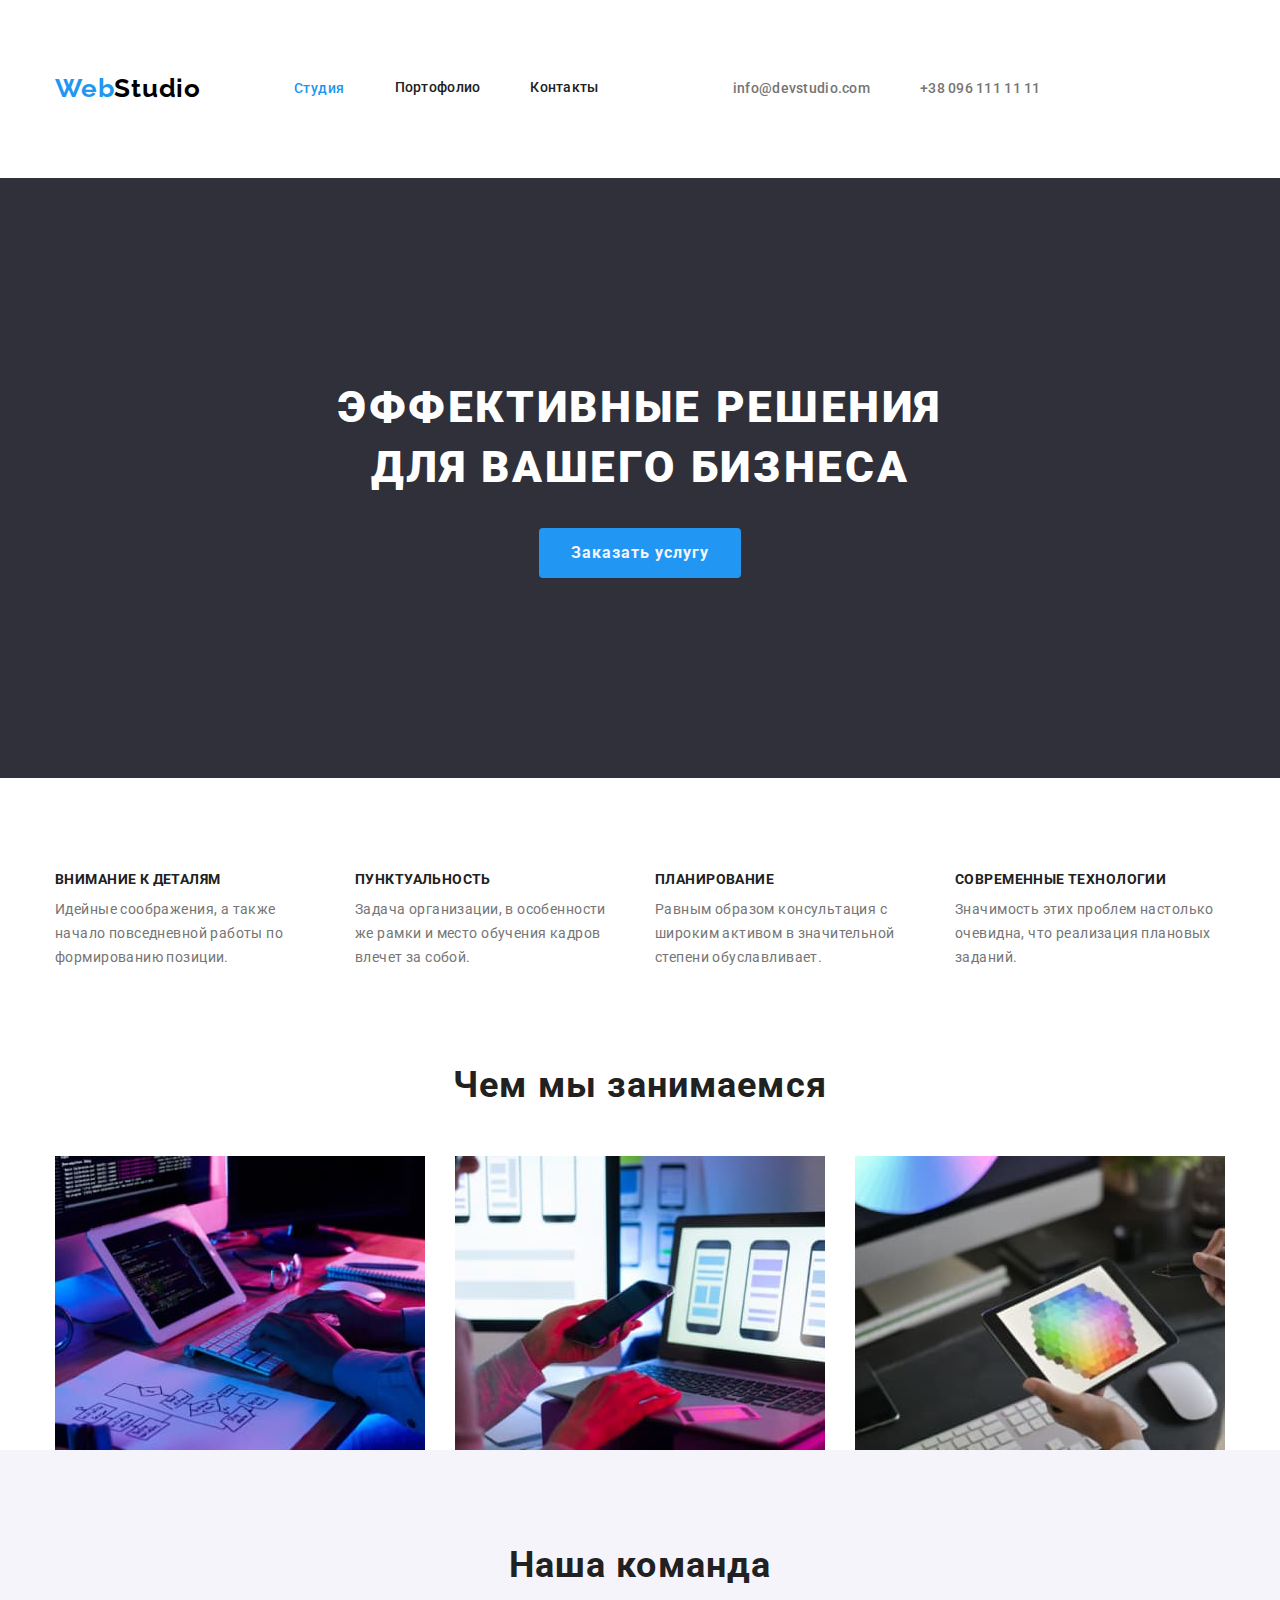
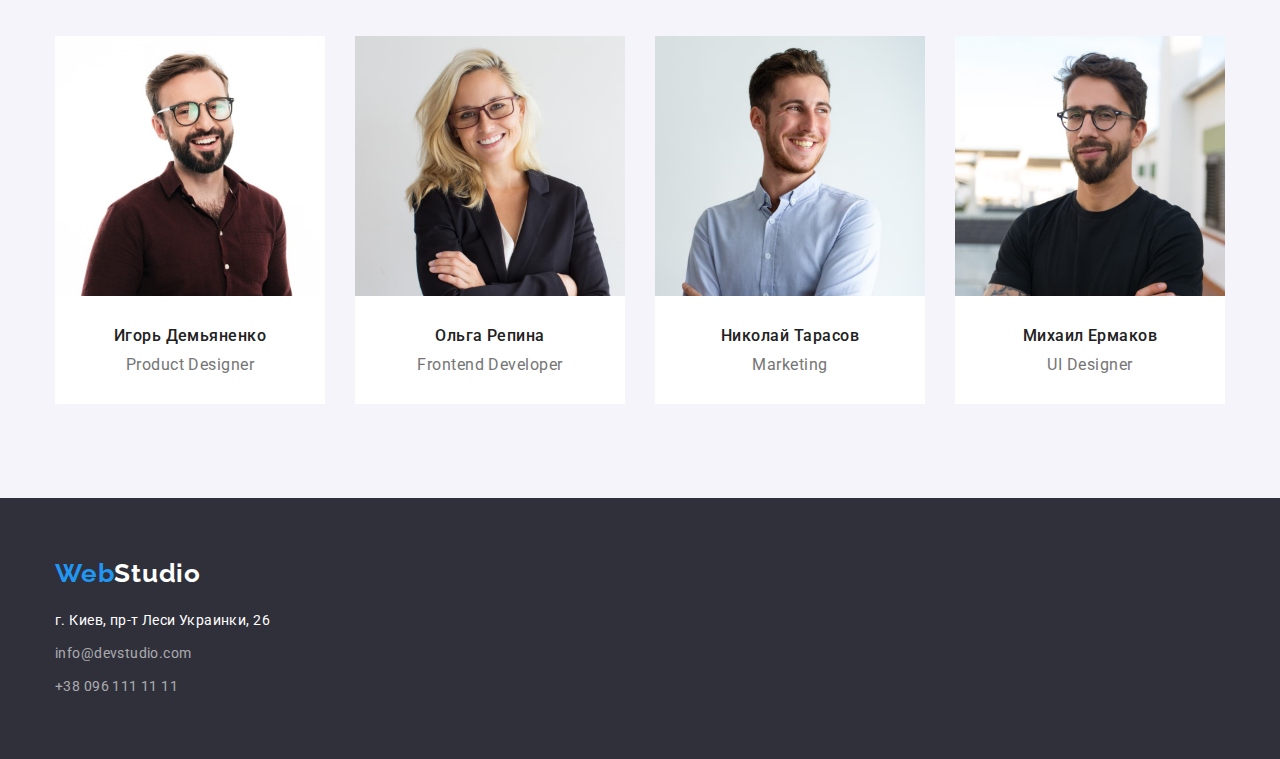
==== commit 6e59d5f9: "Добавлены flexbox" ====
--- a/index.html
+++ b/index.html
@@ -14,18 +14,18 @@
     <body>
         <!-- Шапка сайта -->
         <header class="page-header">
-        <div class="container">
-            <nav>
+        <div class="container page-header">
+            <nav class="nav-flex" >
                 <a href="./index.html" class="logo  link"><span class="accent">Web</span>Studio </a>
                     <ul class="site-nav list ">
-                        <li><a href="./index.html" class="link page link-current link">Студия</a></li>
-                        <li><a href="./portfolio.html" class="link-page link">Портофолио</a></li>
-                        <li><a href="" class="link-page link">Контакты</a></li>
+                        <li class="item"><a href="./index.html" class="link page link-current link">Студия</a></li>
+                        <li class="item"><a href="./portfolio.html" class="link-page link">Портофолио</a></li>
+                        <li class="item"><a href="" class="link-page link">Контакты</a></li>
                     </ul>
             </nav>
                 <ul class="contact-list list">
-                    <li><a href="mailto:info@devstudio.com" class="contact link">info@devstudio.com</a></li>
-                    <li><a href="tel:+380961111111" class="contact link">+38 096 111 11 11</a></li>
+                    <li class="item"><a href="mailto:info@devstudio.com" class="contact link">info@devstudio.com</a></li>
+                    <li class="item"><a href="tel:+380961111111" class="contact link">+38 096 111 11 11</a></li>
                 </ul>
         </div>
         </header>
@@ -42,28 +42,28 @@
             <div class="container">
                 <h2 class="visually-hidden">Принципы</h2>
                 <ul class="principles list" >
-                <li>
+                <li class="principles-item">
                     <h3 class="title">Внимание к деталям</h3>
                     <p class="text">
                     Идейные соображения, а также начало повседневной работы по
                     формированию позиции.
                     </p>
                 </li>
-                <li>
+                <li class="principles-item">
                     <h3 class="title">Пунктуальность</h3>
                     <p  class="text">
                     Задача организации, в особенности же рамки и место обучения кадров
                     влечет за собой.
                     </p>
                 </li>
-                <li>
+                <li class="principles-item">
                     <h3 class="title">Планирование</h3>
                     <p  class="text">
                     Равным образом консультация с широким активом в значительной
                     степени обуславливает.
                     </p>
                 </li>
-                <li>
+                <li class="principles-item">
                     <h3 class="title">Современные технологии</h3>
                     <p  class="text">
                     Значимость этих проблем настолько очевидна, что реализация
@@ -74,17 +74,17 @@
             </div>
         </section>
         <!-- Чем мы занимаемся -->
-        <section class="section">
+        <section class="section-inter">
             <div class="container">
                 <h2 class="section-title">Чем мы занимаемся</h2>
                 <ul class="work-list list">
-                <li>
+                <li class="section-item">
                     <img src="./img/img.jpg" alt="Наша работа" width="370" />
                 </li>
-                <li>
+                <li class="section-item">
                     <img src="./img/imge.jpg" alt="Наша работа" width="370" />
                 </li>
-                <li>
+                <li class="section-item">
                     <img src="./img/imges.jpg" alt="Наша работа" width="370" />
                 </li>
                 </ul>
@@ -95,25 +95,33 @@
             <div class="container">
                 <h2 class="section-team">Наша команда</h2>
                 <ul class="team list">
-                <li>
+                <li class="team-item">
                     <img src="./img/4.jpg" alt="Игорь Демьяненко" width="270" />
-                    <h3 class="title">Игорь Демьяненко</h3>
-                    <p class="text" lang="en">Product Designer</p>
+                        <div class="team-desc">
+                            <h3 class="title">Игорь Демьяненко</h3>
+                            <p class="text" lang="en">Product Designer</p>
+                        </div>
                 </li>
-                <li>
+                <li class="team-item">
                     <img src="./img/5.jpg" alt="Ольга Репина" width="270" />
-                    <h3 class="title">Ольга Репина</h3>
-                    <p class="text" lang="en">Frontend Developer</p>
+                        <div class="team-desc">
+                            <h3 class="title">Ольга Репина</h3>
+                            <p class="text" lang="en">Frontend Developer</p>
+                        </div>
                 </li>
-                <li>
+                <li class="team-item">
                     <img src="./img/6.jpg" alt="Николай Тарасов" width="270" />
-                    <h3 class="title">Николай Тарасов</h3>
-                    <p class="text" lang="en">Marketing</p>
+                        <div class="team-desc">
+                            <h3 class="title">Николай Тарасов</h3>
+                            <p class="text" lang="en">Marketing</p>
+                        </div>
                 </li>
-                <li>
+                <li class="team-item">
                     <img src="./img/im.jpg" alt="Михаил Ермаков" width="270" />
-                    <h3 class="title">Михаил Ермаков</h3>
-                    <p class="text" lang="en">UI Designer</p>
+                        <div class="team-desc">
+                            <h3 class="title">Михаил Ермаков</h3>
+                            <p class="text" lang="en">UI Designer</p>
+                        </div>
                 </li>
                 </ul>
             </div>
@@ -124,12 +132,12 @@
                 <address>
                     <a href="./index.html" class="logo link"><span class="accent">Web</span>Studio </a>
                     <ul class="address-link list">
-                    <li>
+                    <li class="address-item">
                         <a href="https://goo.gl/maps/2pZtaWLYkU5cPGeF8" target="_blank" rel="noopener,noindex,nofollow" class="address-direct link">г. Киев, пр-т Леси Украинки, 26</a>
                     </li>
-                    <li>    
+                    <li class="address-item">    
                         <a href="mailto:info@devstudio.com" class="direct link">info@devstudio.com</a>
-                    </li>
+                    </li class="address-item">
                     <li>    
                         <a href="tel:+380961111111" class="direct link">+38 096 111 11 11</a>
                     </li>
--- a/css/main.css
+++ b/css/main.css
@@ -42,6 +42,8 @@
 
 img{
     display: block;
+    width: 100%;
+    height: auto;
 }
 
 .list {
@@ -57,10 +59,15 @@
     padding-left: 15px;
     padding-right: 15px;
     margin: 0 auto;
-    outline: 2px solid brown;
-}
-
-
+    /* outline: 2px solid brown; */
+}
+
+
+/*Header*/
+.container.page-header{
+    display: flex;
+    align-items: center;
+}
 
 /* Logo */
 .page-header{
@@ -82,8 +89,23 @@
 }
 
 /* Site nav */
+.nav-flex {
+    display: flex;
+    align-items: center;
+}
+.site-nav{
+    display: flex;
+    margin-left: 93px;
+}
+
+.site-nav .item + .item{
+    margin-left: 50px;
+}
 
 .site-nav .link-page{
+    padding-top: 32px;
+    padding-bottom: 32px;
+    display: block;
     color: var(--title-text-color);
 
     font-family: Roboto,sans-serif;
@@ -98,12 +120,25 @@
     color: var(--accent-color);
 }
 .site-nav .link-current {
+    padding-top: 32px;
+    padding-bottom: 32px;
+    display: block;
     color: var(--accent-color);
     font-weight: 500;
 }
 
 
 /* Contact */
+.contact-list{
+    display: flex;
+    align-items: center;
+    margin: auto;
+}
+
+.contact-list .item:not(last-child){
+    margin-right: 50px;
+}
+
 .contact {
     color: var( --primary-text-color);
 
@@ -117,13 +152,21 @@
     color:var(--accent-color);
 }
 
+/* .icon-head { 
+    width: 16px;
+    height: 16px;
+    padding: 0;
+    margin: 0 10px 0 0;
+} */
+
 /* Hero */
 
 .hero{
-    padding-top: 200px;
-    padding-bottom: 280px;
-    /* padding: 200px 0; */
+    /* padding-top: 200px;
+    padding-bottom: 280px; */
+    padding: 200px 0;
     background-color:var(--bg-color);
+    text-align: center;
 }
 
 .hero-title {
@@ -143,43 +186,14 @@
     text-transform: uppercase;
 }
 
-/* Section */
-
-.section-group{
-    background-color:var(--second-fon-color);
-}
-
-.section-title {
-    margin-bottom: 50px;
-    
-    color:var( --title-text-color) ;
-
-    font-weight: 700;
-    font-size: 36px;
-    line-height: 1.17;
-    text-align: center;
-    letter-spacing: 0.03em;
-}
-
-.section-team{
-    margin-bottom: 50px;
-    padding-top: 94px;
-    
-    color:var( --title-text-color) ;
-
-    font-weight: 700;
-    font-size: 36px;
-    line-height: 1.17;
-    text-align: center;
-    letter-spacing: 0.03em;
-}
-
-
-
 /* Principles */
 .principles{
-    padding-top: 94px;
-    padding-bottom: 94px;
+    display: flex;
+    justify-content: space-between;
+}
+
+.principles-item{
+    width: 270px;
 }
 
 .visually-hidden{
@@ -196,7 +210,9 @@
 }
 
 .principles .title {
-    margin: 10px;
+    margin-top: 0;
+    margin-bottom: 10px;
+
     color:var( --title-text-color) ;
 
     font-weight: 700;
@@ -207,19 +223,69 @@
 }
 
 .principles .text {
+    margin-top: 0;
+    margin-bottom: 0;
+
     font-weight: 400;
     font-size: 14px;
     line-height: 1.71;
     letter-spacing: 0.03em;
 }
 
+/* Section */
+.section{
+    padding: 94px 0;
+}
+
+.section-title{
+    margin-bottom: 50px;
+    
+    color:var( --title-text-color) ;
+
+    font-weight: 700;
+    font-size: 36px;
+    line-height: 1.17;
+    text-align: center;
+    letter-spacing: 0.03em;
+}
+
+.work-list{
+    display: flex;
+}
+
+.section-item:not(:last-child) {
+    margin-right: 30px;
+}
+
 /* Team */
+.section-team{
+    margin-bottom: 50px;
+    padding-top: 94px;
+    
+    color:var( --title-text-color) ;
+
+    font-weight: 700;
+    font-size: 36px;
+    line-height: 1.17;
+    text-align: center;
+    letter-spacing: 0.03em;
+}
+
 .section-group{
     padding-bottom: 94px;
+
+    background-color:var(--second-fon-color);
+}
+.team {
+    display: flex;
+}
+
+.team-item:not(:last-child) {
+    margin-right: 30px;
 }
 
 .team .title {
-    margin-top: 30px;
+    /* margin-top: 30px; */
     margin-bottom: 10px;
 
     color:var(--title-text-color) ;
@@ -232,12 +298,19 @@
 }
 
 .team .text {
-    margin-bottom: 30px;
+    margin-top: 0;
+    margin-bottom: 0;
     font-weight: 400;
     font-size: 16px;
     line-height: 1.19;
     text-align: center;
     letter-spacing: 0.03em;
+}
+
+.team-desc {
+    background: #FFFFFF;
+    padding: 30px 0;
+    text-align: center;
 }
 
 /* Button */
@@ -246,6 +319,8 @@
     margin: 0 auto;
     display: block;
     padding: 10px 32px;
+    border: 0px solid transparent;
+    border-radius: 4px;
     
     background-color:var(--accent-color);
     color:var(--second-fon-color);
@@ -262,14 +337,17 @@
 
 
 /* Стили для Портофолио" */
+/*Фильтры*/
+
 .filter{
     padding-top: 94px;
-    padding-bottom: 94px;
-}
-
-.site-nav{
-    
-    margin: 34px;
+    padding-bottom: 94px;   
+}
+
+.filter-link{
+    display: flex;
+    justify-content: center;
+    margin-bottom: 50px;
 }
 
 .style-filter {
@@ -286,6 +364,10 @@
     text-align: center;
     letter-spacing: 0.03em;
     cursor: pointer;
+    text-align: center;
+
+    border: 0px solid transparent;
+    border-radius: 4px;
 }
 
 .style-filter:hover,
@@ -294,39 +376,60 @@
     color: var(--primary-white-color);
 }
 
+.filter-iteam:not(:last-child) {
+    margin-right: 8px;
+}
+
 /* Examples */
-
-
-.examples .title {
-    margin-bottom: 4px;
-    color:var(--title-text-color) ;
-
-    font-weight: 700;
-    font-size: 18px;
-    line-height: 2.0;
-    letter-spacing: 0.06em;
-}
-
-
-.examples .text { 
-    color:var(--primary-text-color) ;
-
-    font-weight: 400;
-    font-size: 16px;
-    line-height: 1.88;
-    letter-spacing: 0.03em;
-}
-
-.examples-link{
-   
-    color:var(--title-text-color) ;
-}
-
-.gallery-desc {
+.examples{
+    display: flex;
+    flex-wrap: wrap;
+    text-align: left;
+}
+
+.examples .examples-item{
+    width: calc((100% - 60px) / 3);
+}
+
+.examples .examples-item:not(:nth-child(3n)) {
+    margin-right: 30px;
+}
+
+.examples .examples-item:not(:nth-last-child(-n+3)) {
+    margin-bottom: 30px;
+}
+
+.galery-desc {
     border: 1px solid #EEEEEE;
     box-sizing: border-box;
     border-top: none;
     padding: 20px 24px;
+}
+
+.examples .title {
+    margin-bottom: 4px;
+
+    color:var(--title-text-color) ;
+
+    font-weight: 700;
+    font-size: 18px;
+    line-height: 2.0;
+    letter-spacing: 0.06em;
+}
+
+
+.examples .text { 
+    color:var(--primary-text-color) ;
+
+    font-weight: 400;
+    font-size: 16px;
+    line-height: 1.88;
+    letter-spacing: 0.03em;
+}
+
+.examples-link{
+   
+    color:var(--title-text-color) ;
 }
 
 /* Footer */
@@ -358,6 +461,10 @@
     color:var(--accent-color)
 }
 
+.address-item:not(:last-child) {
+    margin-bottom: 9px;
+}
+
 .address-direct{
 
     color:var(--primary-white-color);
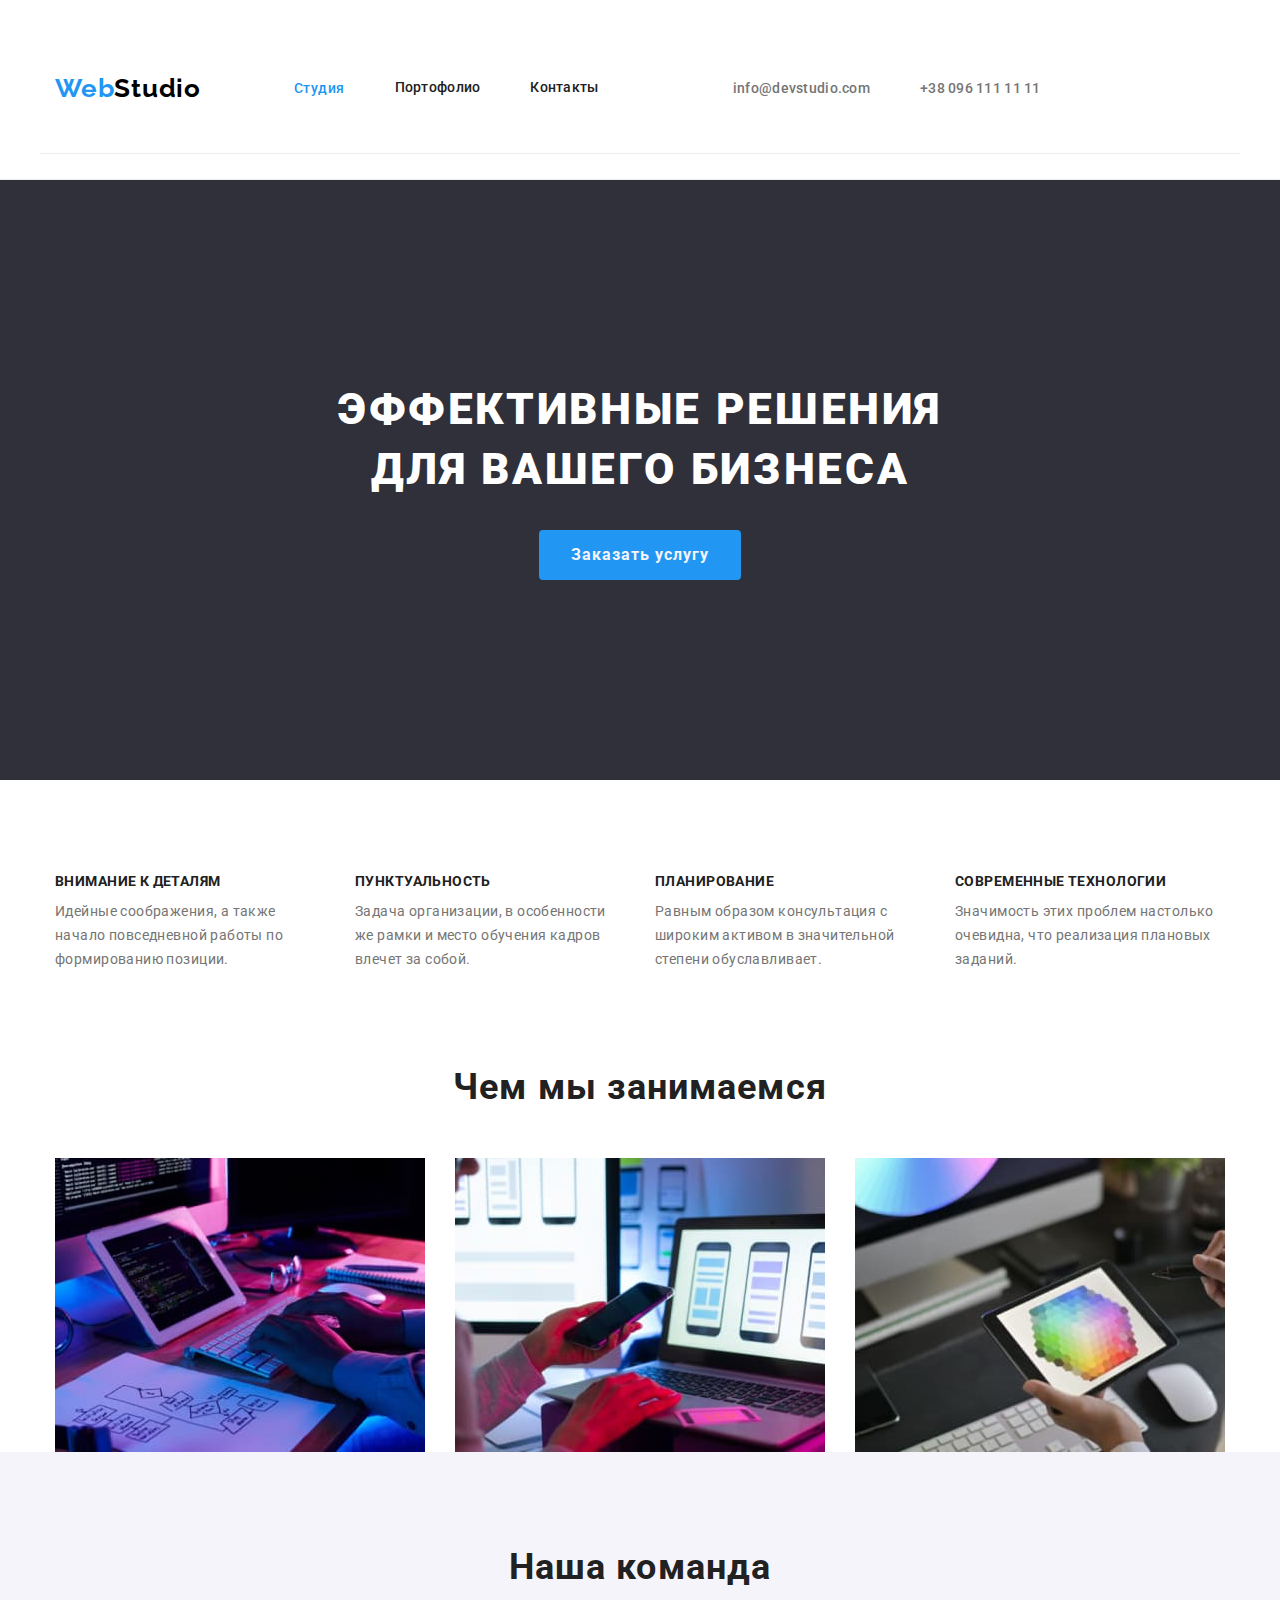
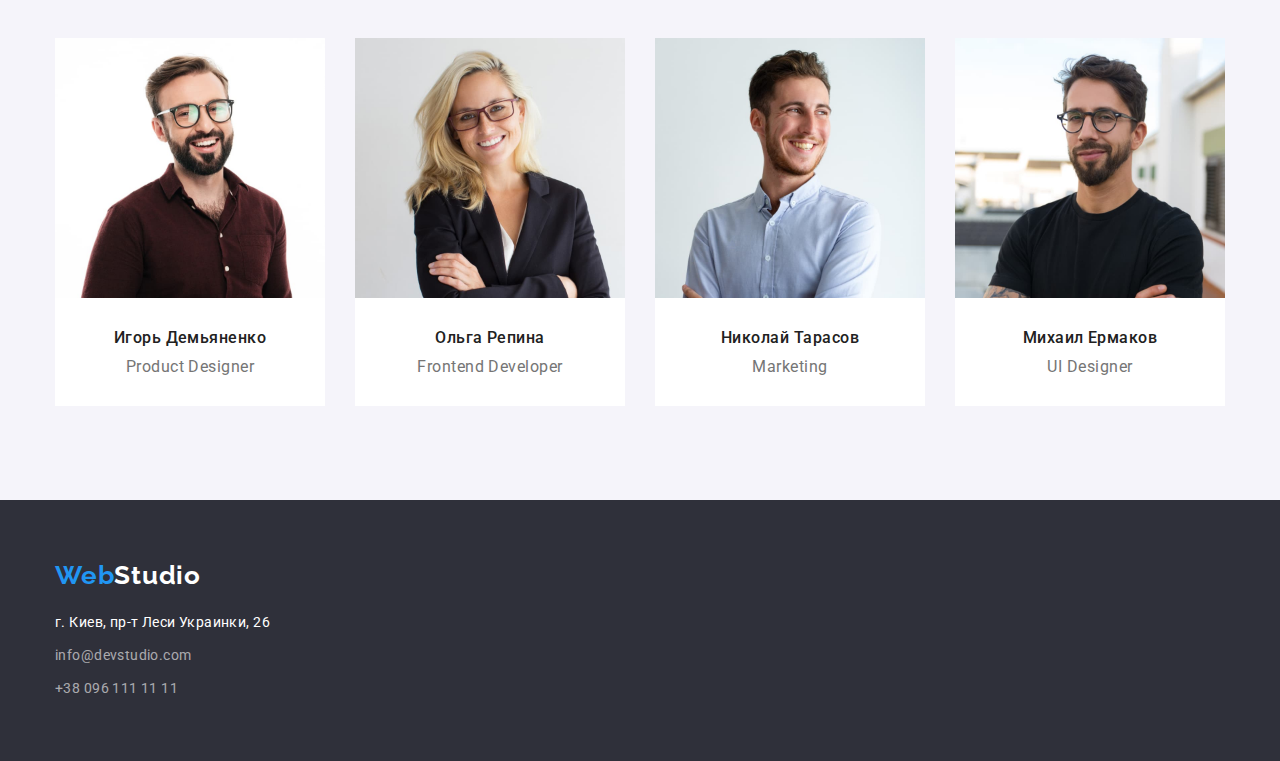
==== commit b7763f02: "Изменят название" ====
--- a/index.html
+++ b/index.html
@@ -4,7 +4,7 @@
         <meta charset="UTF-8" />
         <meta http-equiv="X-UA-Compatible" content="IE=edge" />
         <meta name="viewport" content="width=device-width, initial-scale=1.0" />
-        <title>Homework_02</title>
+        <title>Homework_03</title>
         <link 
         href="https://fonts.googleapis.com/css2?family=Raleway:wght@700&family=Roboto:wght@400;500;700;900&display=swap" 
         rel="stylesheet"/>
--- a/css/main.css
+++ b/css/main.css
@@ -73,6 +73,7 @@
 .page-header{
     padding-top: 24px;
     padding-bottom: 25px;
+    border-bottom: 1px solid #ECECEC;
 }
 
 .logo {
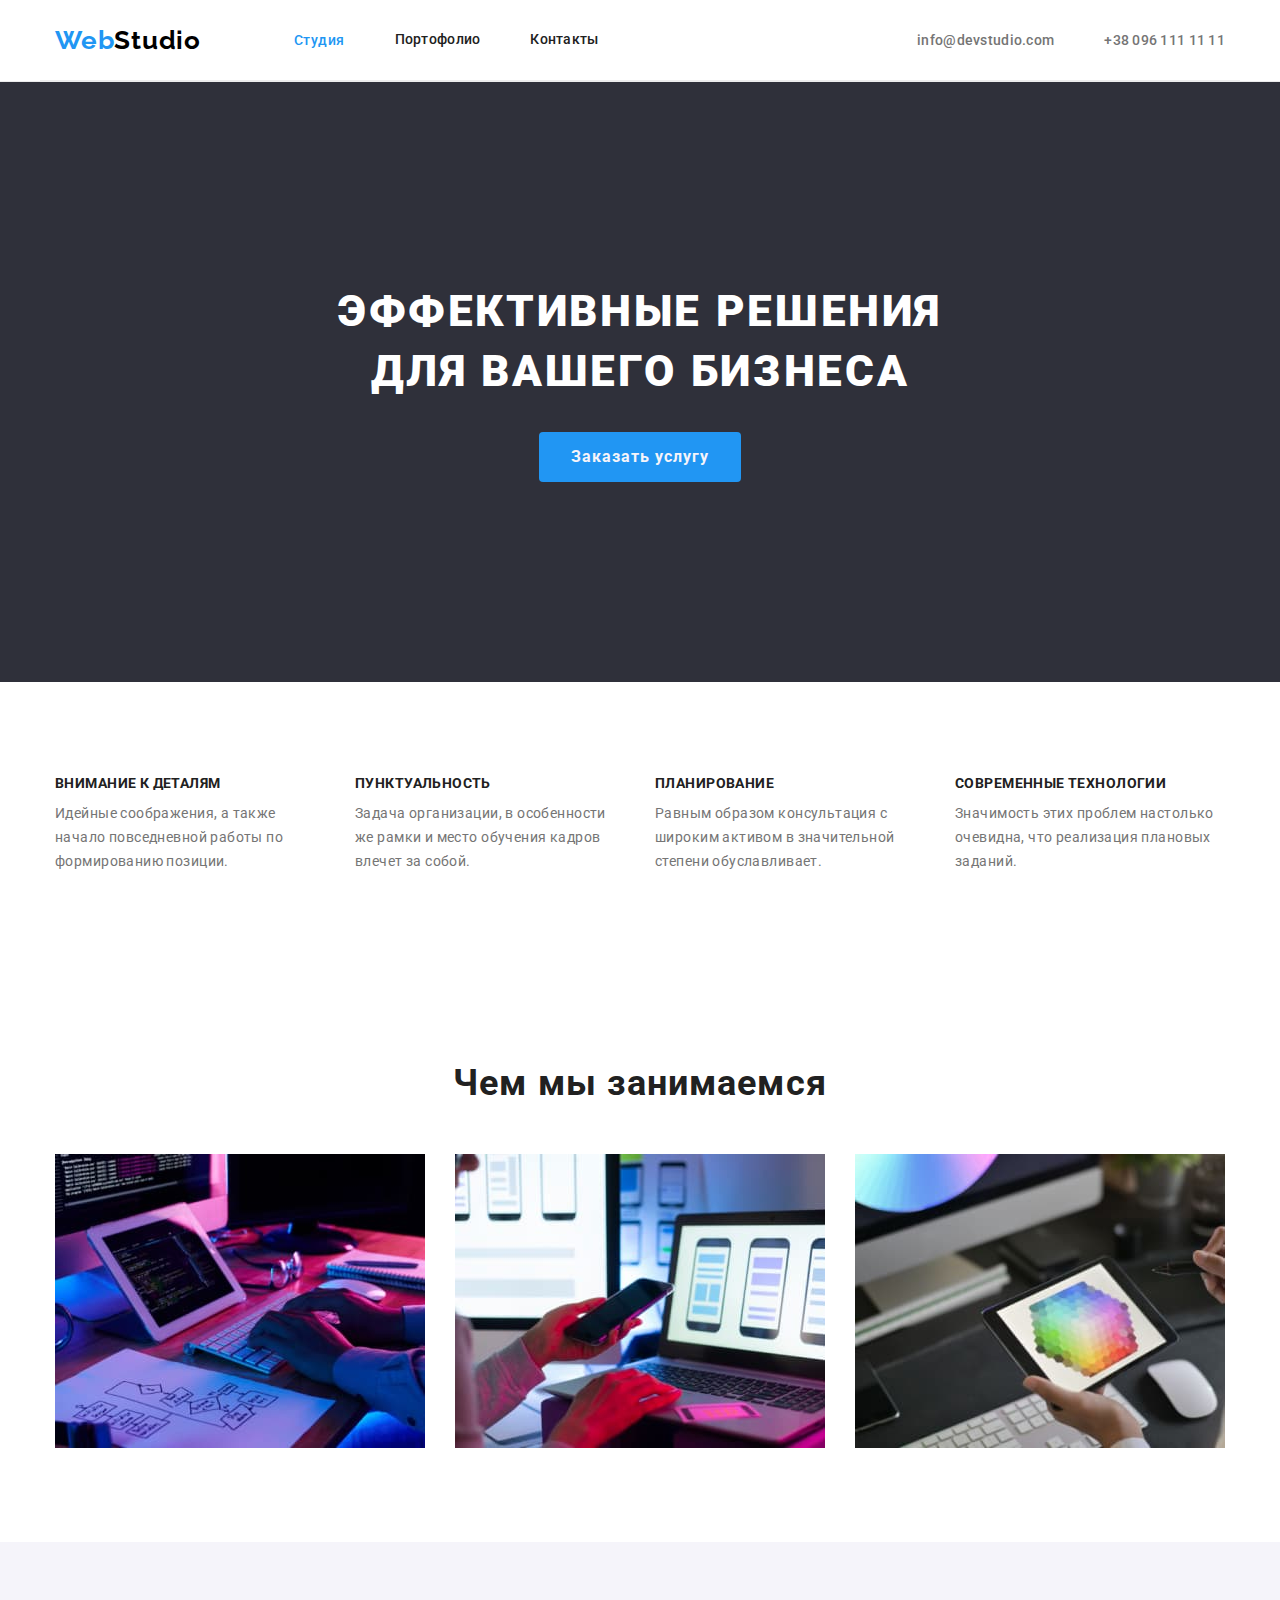
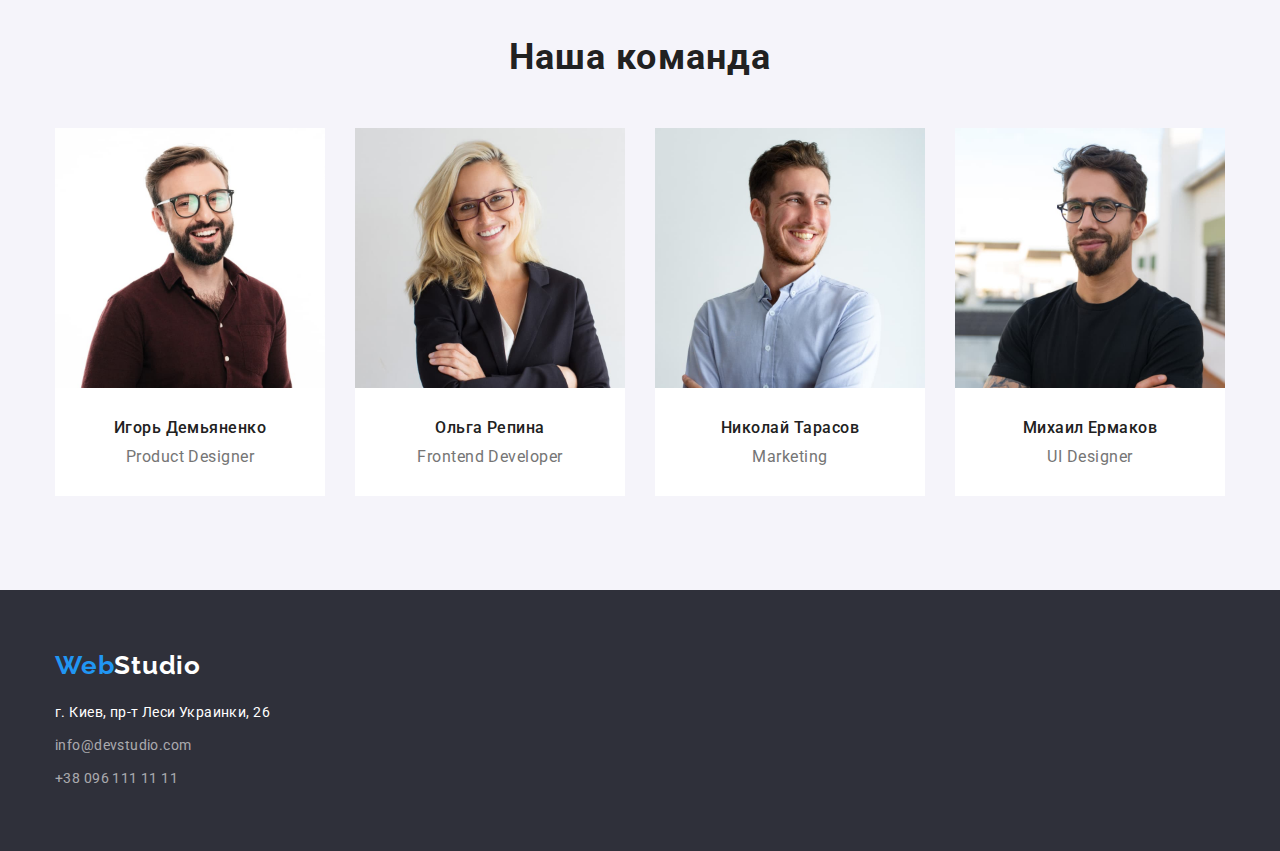
==== commit 79311f44: "Доработка проекта" ====
--- a/index.html
+++ b/index.html
@@ -129,16 +129,16 @@
         </main>
         <footer class="address">
             <div class="container">
+                <a href="./index.html" class="logo link"><span class="accent">Web</span>Studio </a>
                 <address>
-                    <a href="./index.html" class="logo link"><span class="accent">Web</span>Studio </a>
                     <ul class="address-link list">
                     <li class="address-item">
                         <a href="https://goo.gl/maps/2pZtaWLYkU5cPGeF8" target="_blank" rel="noopener,noindex,nofollow" class="address-direct link">г. Киев, пр-т Леси Украинки, 26</a>
                     </li>
                     <li class="address-item">    
                         <a href="mailto:info@devstudio.com" class="direct link">info@devstudio.com</a>
-                    </li class="address-item">
-                    <li>    
+                    </li>
+                    <li class="address-item">    
                         <a href="tel:+380961111111" class="direct link">+38 096 111 11 11</a>
                     </li>
                     </ul>
--- a/css/main.css
+++ b/css/main.css
@@ -67,13 +67,14 @@
 .container.page-header{
     display: flex;
     align-items: center;
+    /* border-bottom: 1px solid #ECECEC; */
 }
 
 /* Logo */
 .page-header{
-    padding-top: 24px;
-    padding-bottom: 25px;
-    border-bottom: 1px solid #ECECEC;
+    /* padding-top: 24px;
+    padding-bottom: 25px; */
+    border-bottom: 1px solid #ECECEC; 
 }
 
 .logo {
@@ -133,10 +134,10 @@
 .contact-list{
     display: flex;
     align-items: center;
-    margin: auto;
-}
-
-.contact-list .item:not(last-child){
+    margin-left: auto;
+}
+
+.contact-list .item:not(:last-child){
     margin-right: 50px;
 }
 
@@ -190,7 +191,11 @@
 /* Principles */
 .principles{
     display: flex;
-    justify-content: space-between;
+    /* justify-content: space-between; */
+}
+
+.principles-item:not(:last-child){
+    margin-right: 30px;
 }
 
 .principles-item{
@@ -237,6 +242,9 @@
 .section{
     padding: 94px 0;
 }
+.section-inter{
+    padding: 94px 0;
+}
 
 .section-title{
     margin-bottom: 50px;
@@ -274,6 +282,7 @@
 
 .section-group{
     padding-bottom: 94px;
+    /* padding-top: 94px; */
 
     background-color:var(--second-fon-color);
 }
@@ -351,6 +360,10 @@
     margin-bottom: 50px;
 }
 
+.filter-item:not(:last-child){
+    margin-right: 8px;
+}
+
 .style-filter {
     padding: 6px 22px;
     display: inline-block;
